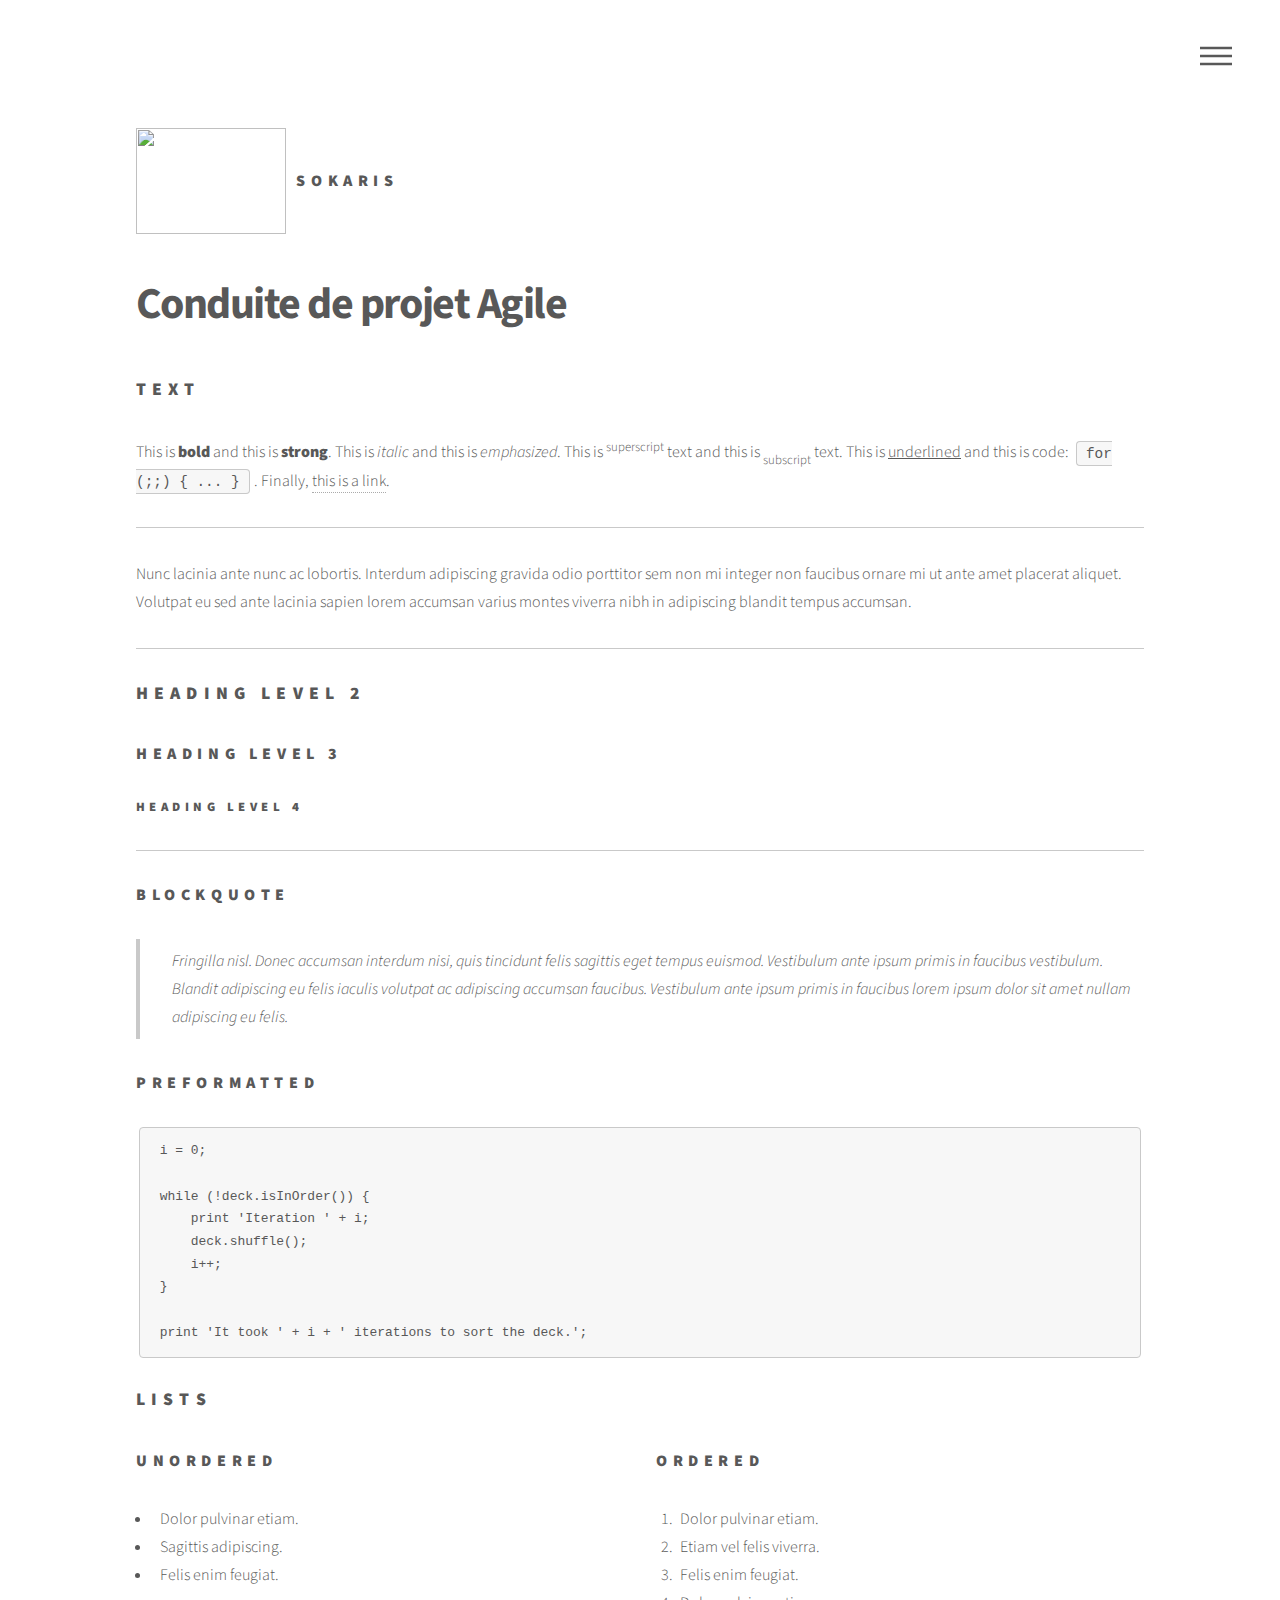
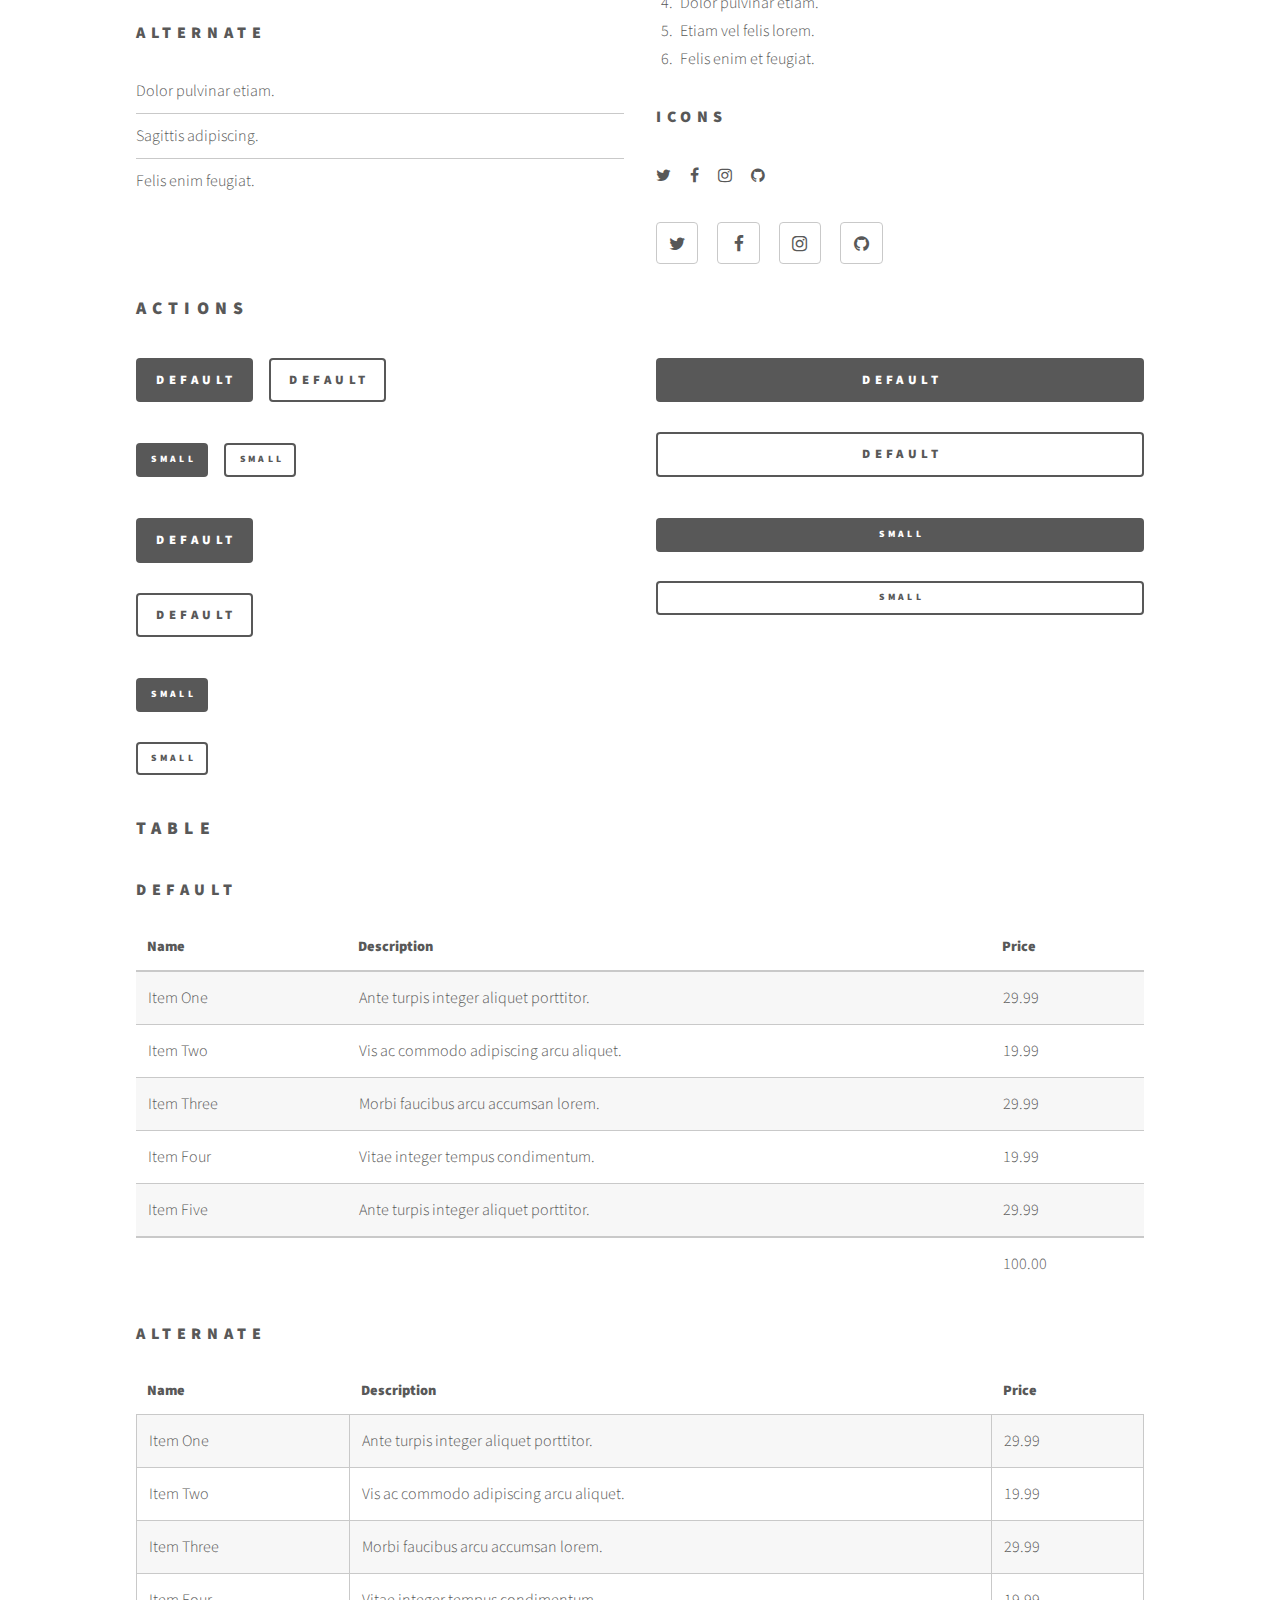
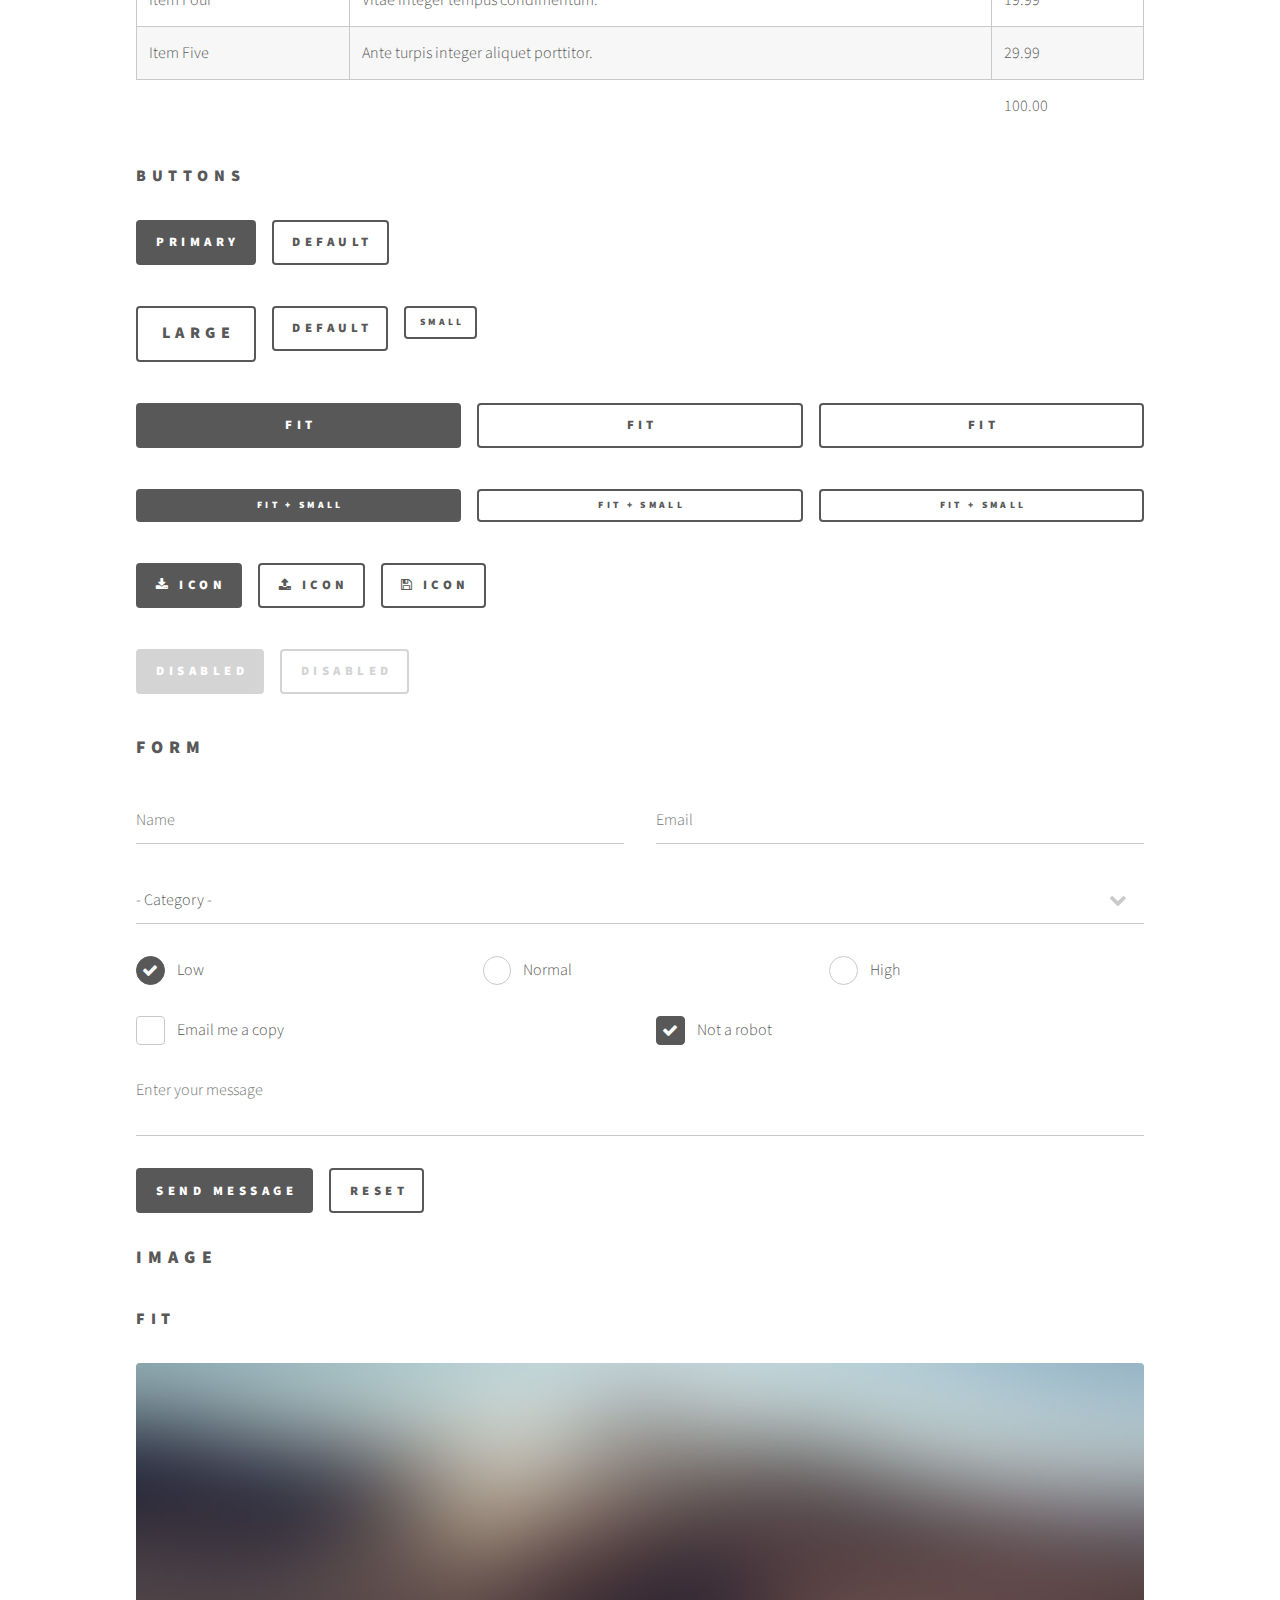
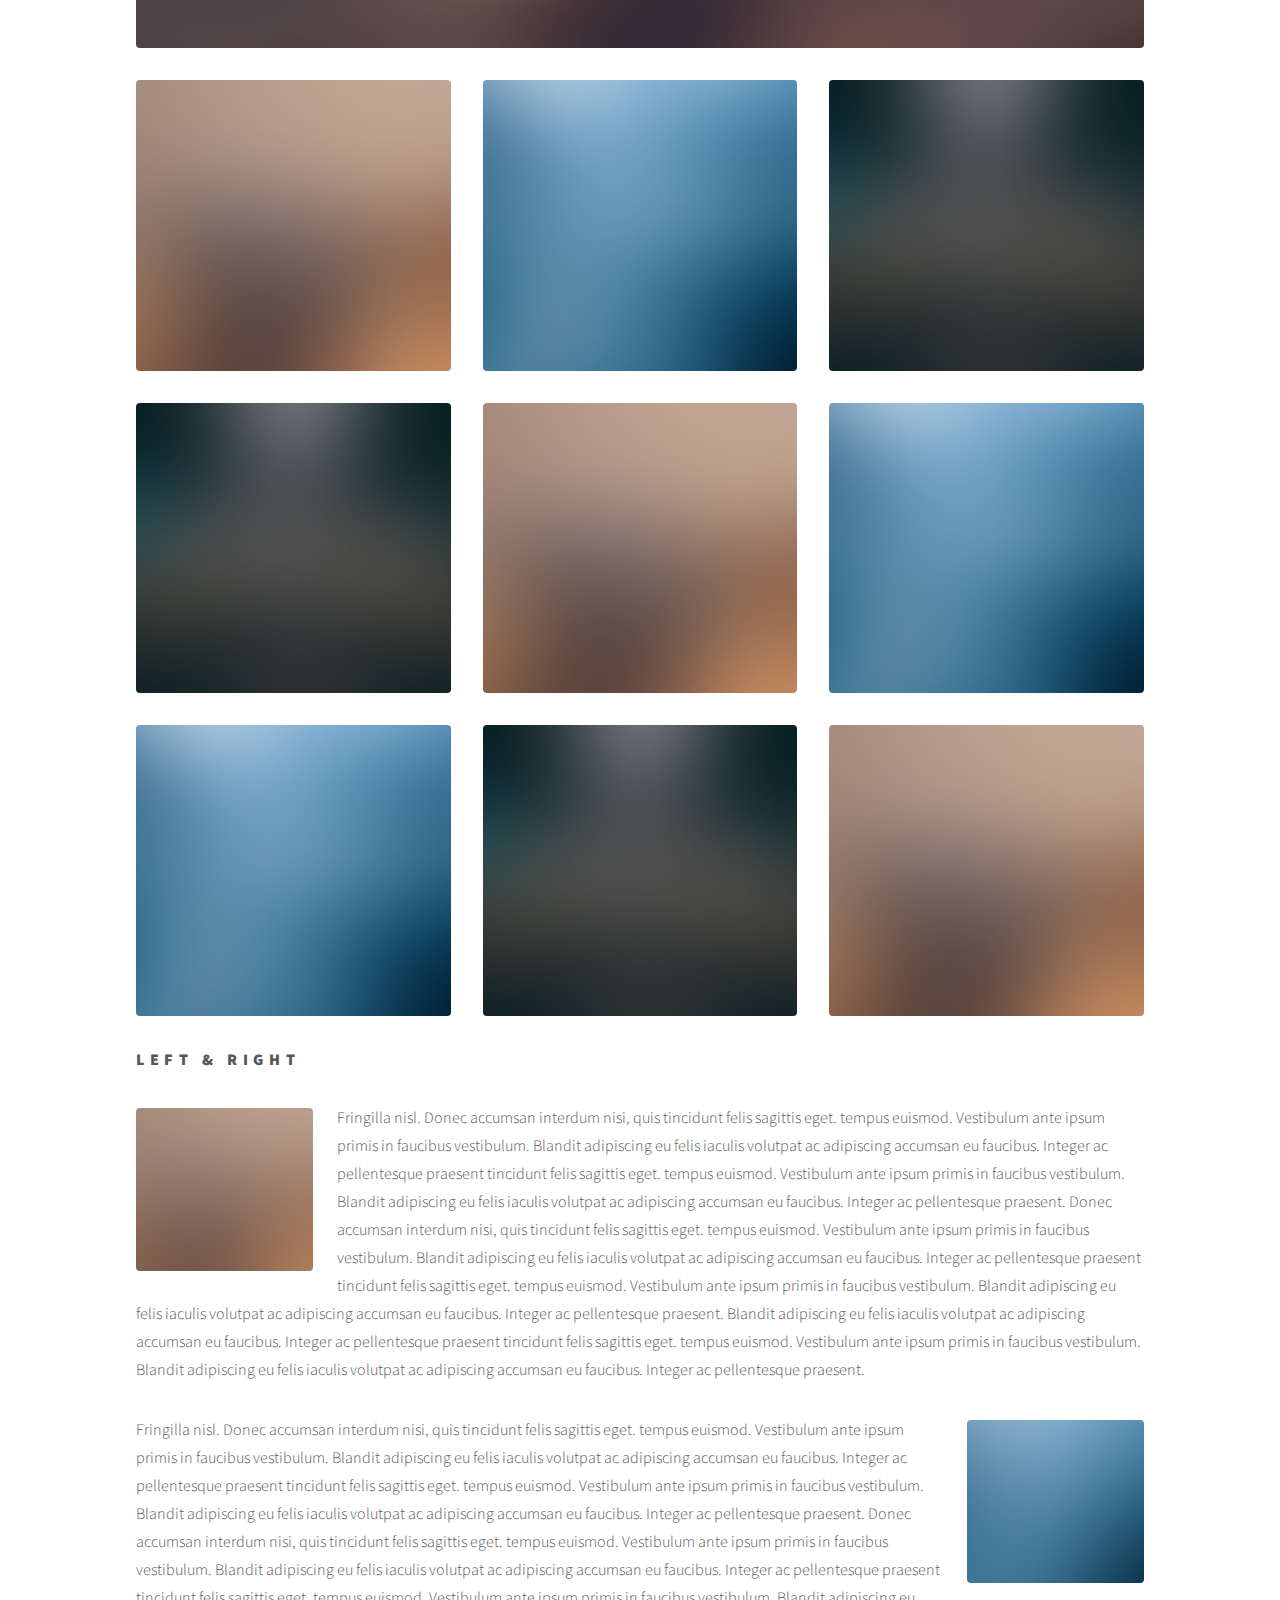
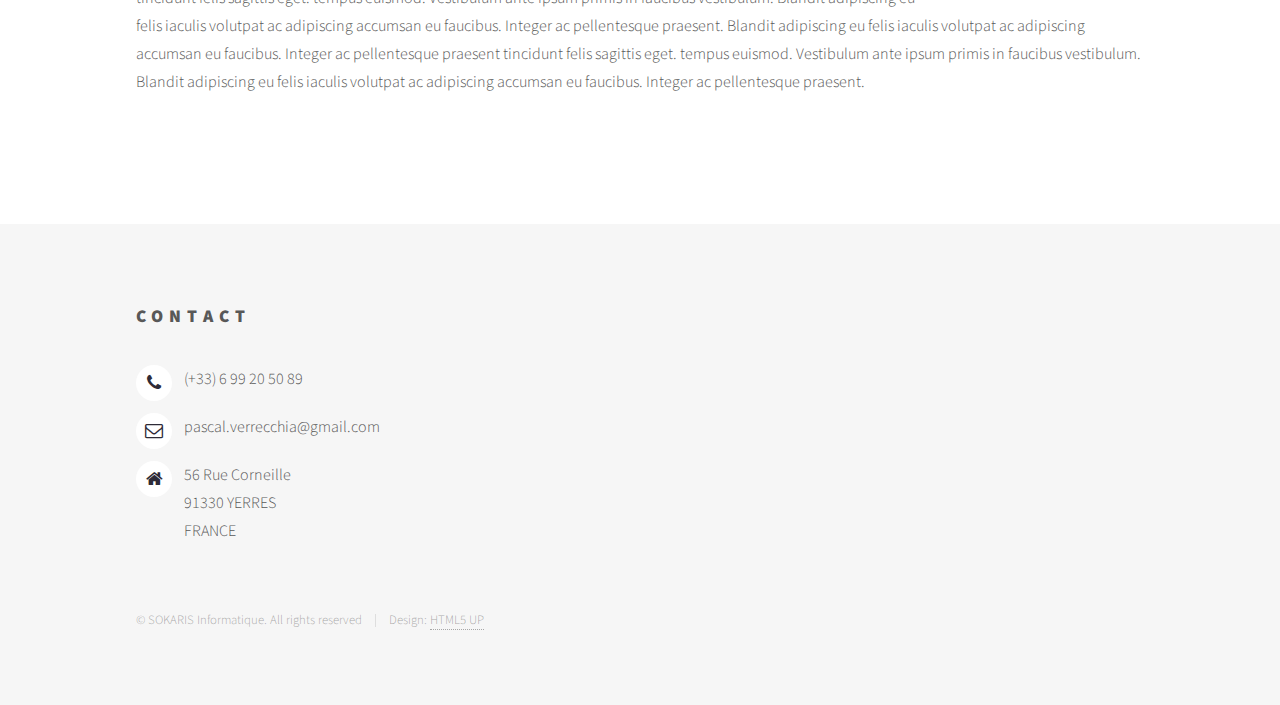
==== agile.html @ 3b0e9c21 "change contact" ====
<!DOCTYPE HTML>
<!--
	Phantom by HTML5 UP
	html5up.net | @ajlkn
	Free for personal and commercial use under the CCA 3.0 license (html5up.net/license)
-->
<html>
	<head>
		<title>SOKARIS</title>
		<meta charset="utf-8" />
		<meta name="viewport" content="width=device-width, initial-scale=1, user-scalable=no" />
		<link rel="stylesheet" href="assets/css/main.css" />
		<noscript><link rel="stylesheet" href="assets/css/noscript.css" /></noscript>
	</head>
	<body class="is-preload">
		<!-- Wrapper -->
			<div id="wrapper">

				<!-- Header -->
					<header id="header">
						<div class="inner">

							<!-- Logo -->
								<a href="index.html" class="logo">
									<span class="symbol"><img src="images/sokaris.png" alt="" /></span><span class="title">SOKARIS</span>
								</a>

							<!-- Nav -->
								<nav>
									<ul>
										<li><a href="#menu">Menu</a></li>
									</ul>
								</nav>

						</div>
					</header>

				<!-- Menu -->
					<nav id="menu">
						<h2>Menu</h2>
						<ul>
							<li><a href="index.html">SOKARIS</a></li>
							<li><a href="management.html">PROJECT MANAGER</a></li>
							<li><a href="agile.html">PROJET AGILE</a></li>
							<li><a href="analyse.html">BUSINESS ANALYST</a></li>
							<li><a href="developpement.html">DEVELOPPEMENT</a></li>
						</ul>
					</nav>

				<!-- Main -->
					<div id="main">
						<div class="inner">
							<h1>Conduite de projet Agile</h1>

							<!-- Text -->
								<section>
									<h2>Text</h2>
									<p>This is <b>bold</b> and this is <strong>strong</strong>. This is <i>italic</i> and this is <em>emphasized</em>.
									This is <sup>superscript</sup> text and this is <sub>subscript</sub> text.
									This is <u>underlined</u> and this is code: <code>for (;;) { ... }</code>. Finally, <a href="#">this is a link</a>.</p>
									<hr />
									<p>Nunc lacinia ante nunc ac lobortis. Interdum adipiscing gravida odio porttitor sem non mi integer non faucibus ornare mi ut ante amet placerat aliquet. Volutpat eu sed ante lacinia sapien lorem accumsan varius montes viverra nibh in adipiscing blandit tempus accumsan.</p>
									<hr />
									<h2>Heading Level 2</h2>
									<h3>Heading Level 3</h3>
									<h4>Heading Level 4</h4>
									<hr />
									<h3>Blockquote</h3>
									<blockquote>Fringilla nisl. Donec accumsan interdum nisi, quis tincidunt felis sagittis eget tempus euismod. Vestibulum ante ipsum primis in faucibus vestibulum. Blandit adipiscing eu felis iaculis volutpat ac adipiscing accumsan faucibus. Vestibulum ante ipsum primis in faucibus lorem ipsum dolor sit amet nullam adipiscing eu felis.</blockquote>
									<h3>Preformatted</h3>
									<pre><code>i = 0;

while (!deck.isInOrder()) {
    print 'Iteration ' + i;
    deck.shuffle();
    i++;
}

print 'It took ' + i + ' iterations to sort the deck.';</code></pre>
								</section>

							<!-- Lists -->
								<section>
									<h2>Lists</h2>
									<div class="row">
										<div class="col-6 col-12-medium">
											<h3>Unordered</h3>
											<ul>
												<li>Dolor pulvinar etiam.</li>
												<li>Sagittis adipiscing.</li>
												<li>Felis enim feugiat.</li>
											</ul>
											<h3>Alternate</h3>
											<ul class="alt">
												<li>Dolor pulvinar etiam.</li>
												<li>Sagittis adipiscing.</li>
												<li>Felis enim feugiat.</li>
											</ul>
										</div>
										<div class="col-6 col-12-medium">
											<h3>Ordered</h3>
											<ol>
												<li>Dolor pulvinar etiam.</li>
												<li>Etiam vel felis viverra.</li>
												<li>Felis enim feugiat.</li>
												<li>Dolor pulvinar etiam.</li>
												<li>Etiam vel felis lorem.</li>
												<li>Felis enim et feugiat.</li>
											</ol>
											<h3>Icons</h3>
											<ul class="icons">
												<li><a href="#" class="icon style1 fa-twitter"><span class="label">Twitter</span></a></li>
												<li><a href="#" class="icon style1 fa-facebook"><span class="label">Facebook</span></a></li>
												<li><a href="#" class="icon style1 fa-instagram"><span class="label">Instagram</span></a></li>
												<li><a href="#" class="icon style1 fa-github"><span class="label">Github</span></a></li>
											</ul>
											<ul class="icons">
												<li><a href="#" class="icon style2 fa-twitter"><span class="label">Twitter</span></a></li>
												<li><a href="#" class="icon style2 fa-facebook"><span class="label">Facebook</span></a></li>
												<li><a href="#" class="icon style2 fa-instagram"><span class="label">Instagram</span></a></li>
												<li><a href="#" class="icon style2 fa-github"><span class="label">Github</span></a></li>
											</ul>
										</div>
									</div>
									<h2>Actions</h2>
									<div class="row">
										<div class="col-6 col-12-medium">
											<ul class="actions">
												<li><a href="#" class="button primary">Default</a></li>
												<li><a href="#" class="button">Default</a></li>
											</ul>
											<ul class="actions small">
												<li><a href="#" class="button primary small">Small</a></li>
												<li><a href="#" class="button small">Small</a></li>
											</ul>
											<ul class="actions stacked">
												<li><a href="#" class="button primary">Default</a></li>
												<li><a href="#" class="button">Default</a></li>
											</ul>
											<ul class="actions stacked">
												<li><a href="#" class="button primary small">Small</a></li>
												<li><a href="#" class="button small">Small</a></li>
											</ul>
										</div>
										<div class="col-6 col-12-medium">
											<ul class="actions stacked">
												<li><a href="#" class="button primary fit">Default</a></li>
												<li><a href="#" class="button fit">Default</a></li>
											</ul>
											<ul class="actions stacked">
												<li><a href="#" class="button primary small fit">Small</a></li>
												<li><a href="#" class="button small fit">Small</a></li>
											</ul>
										</div>
									</div>
								</section>

							<!-- Table -->
								<section>
									<h2>Table</h2>
									<h3>Default</h3>
									<div class="table-wrapper">
										<table>
											<thead>
												<tr>
													<th>Name</th>
													<th>Description</th>
													<th>Price</th>
												</tr>
											</thead>
											<tbody>
												<tr>
													<td>Item One</td>
													<td>Ante turpis integer aliquet porttitor.</td>
													<td>29.99</td>
												</tr>
												<tr>
													<td>Item Two</td>
													<td>Vis ac commodo adipiscing arcu aliquet.</td>
													<td>19.99</td>
												</tr>
												<tr>
													<td>Item Three</td>
													<td> Morbi faucibus arcu accumsan lorem.</td>
													<td>29.99</td>
												</tr>
												<tr>
													<td>Item Four</td>
													<td>Vitae integer tempus condimentum.</td>
													<td>19.99</td>
												</tr>
												<tr>
													<td>Item Five</td>
													<td>Ante turpis integer aliquet porttitor.</td>
													<td>29.99</td>
												</tr>
											</tbody>
											<tfoot>
												<tr>
													<td colspan="2"></td>
													<td>100.00</td>
												</tr>
											</tfoot>
										</table>
									</div>

									<h3>Alternate</h3>
									<div class="table-wrapper">
										<table class="alt">
											<thead>
												<tr>
													<th>Name</th>
													<th>Description</th>
													<th>Price</th>
												</tr>
											</thead>
											<tbody>
												<tr>
													<td>Item One</td>
													<td>Ante turpis integer aliquet porttitor.</td>
													<td>29.99</td>
												</tr>
												<tr>
													<td>Item Two</td>
													<td>Vis ac commodo adipiscing arcu aliquet.</td>
													<td>19.99</td>
												</tr>
												<tr>
													<td>Item Three</td>
													<td> Morbi faucibus arcu accumsan lorem.</td>
													<td>29.99</td>
												</tr>
												<tr>
													<td>Item Four</td>
													<td>Vitae integer tempus condimentum.</td>
													<td>19.99</td>
												</tr>
												<tr>
													<td>Item Five</td>
													<td>Ante turpis integer aliquet porttitor.</td>
													<td>29.99</td>
												</tr>
											</tbody>
											<tfoot>
												<tr>
													<td colspan="2"></td>
													<td>100.00</td>
												</tr>
											</tfoot>
										</table>
									</div>
								</section>

							<!-- Buttons -->
								<section>
									<h3>Buttons</h3>
									<ul class="actions">
										<li><a href="#" class="button primary">Primary</a></li>
										<li><a href="#" class="button">Default</a></li>
									</ul>
									<ul class="actions">
										<li><a href="#" class="button large">Large</a></li>
										<li><a href="#" class="button">Default</a></li>
										<li><a href="#" class="button small">Small</a></li>
									</ul>
									<ul class="actions fit">
										<li><a href="#" class="button primary fit">Fit</a></li>
										<li><a href="#" class="button fit">Fit</a></li>
										<li><a href="#" class="button fit">Fit</a></li>
									</ul>
									<ul class="actions fit small">
										<li><a href="#" class="button primary fit small">Fit + Small</a></li>
										<li><a href="#" class="button fit small">Fit + Small</a></li>
										<li><a href="#" class="button fit small">Fit + Small</a></li>
									</ul>
									<ul class="actions">
										<li><a href="#" class="button primary icon fa-download">Icon</a></li>
										<li><a href="#" class="button icon fa-upload">Icon</a></li>
										<li><a href="#" class="button icon fa-save">Icon</a></li>
									</ul>
									<ul class="actions">
										<li><span class="button primary disabled">Disabled</span></li>
										<li><span class="button disabled">Disabled</span></li>
									</ul>
								</section>

							<!-- Form -->
								<section>
									<h2>Form</h2>
									<form method="post" action="#">
										<div class="row gtr-uniform">
											<div class="col-6 col-12-xsmall">
												<input type="text" name="demo-name" id="demo-name" value="" placeholder="Name" />
											</div>
											<div class="col-6 col-12-xsmall">
												<input type="email" name="demo-email" id="demo-email" value="" placeholder="Email" />
											</div>
											<div class="col-12">
												<select name="demo-category" id="demo-category">
													<option value="">- Category -</option>
													<option value="1">Manufacturing</option>
													<option value="1">Shipping</option>
													<option value="1">Administration</option>
													<option value="1">Human Resources</option>
												</select>
											</div>
											<div class="col-4 col-12-small">
												<input type="radio" id="demo-priority-low" name="demo-priority" checked>
												<label for="demo-priority-low">Low</label>
											</div>
											<div class="col-4 col-12-small">
												<input type="radio" id="demo-priority-normal" name="demo-priority">
												<label for="demo-priority-normal">Normal</label>
											</div>
											<div class="col-4 col-12-small">
												<input type="radio" id="demo-priority-high" name="demo-priority">
												<label for="demo-priority-high">High</label>
											</div>
											<div class="col-6 col-12-small">
												<input type="checkbox" id="demo-copy" name="demo-copy">
												<label for="demo-copy">Email me a copy</label>
											</div>
											<div class="col-6 col-12-small">
												<input type="checkbox" id="demo-human" name="demo-human" checked>
												<label for="demo-human">Not a robot</label>
											</div>
											<div class="col-12">
												<textarea name="demo-message" id="demo-message" placeholder="Enter your message" rows="6"></textarea>
											</div>
											<div class="col-12">
												<ul class="actions">
													<li><input type="submit" value="Send Message" class="primary" /></li>
													<li><input type="reset" value="Reset" /></li>
												</ul>
											</div>
										</div>
									</form>
								</section>

							<!-- Image -->
								<section>
									<h2>Image</h2>
									<h3>Fit</h3>
									<div class="box alt">
										<div class="row gtr-uniform">
											<div class="col-12"><span class="image fit"><img src="images/pic13.jpg" alt="" /></span></div>
											<div class="col-4"><span class="image fit"><img src="images/pic01.jpg" alt="" /></span></div>
											<div class="col-4"><span class="image fit"><img src="images/pic02.jpg" alt="" /></span></div>
											<div class="col-4"><span class="image fit"><img src="images/pic03.jpg" alt="" /></span></div>
											<div class="col-4"><span class="image fit"><img src="images/pic03.jpg" alt="" /></span></div>
											<div class="col-4"><span class="image fit"><img src="images/pic01.jpg" alt="" /></span></div>
											<div class="col-4"><span class="image fit"><img src="images/pic02.jpg" alt="" /></span></div>
											<div class="col-4"><span class="image fit"><img src="images/pic02.jpg" alt="" /></span></div>
											<div class="col-4"><span class="image fit"><img src="images/pic03.jpg" alt="" /></span></div>
											<div class="col-4"><span class="image fit"><img src="images/pic01.jpg" alt="" /></span></div>
										</div>
									</div>
									<h3>Left &amp; Right</h3>
									<p><span class="image left"><img src="images/pic14.jpg" alt="" /></span>Fringilla nisl. Donec accumsan interdum nisi, quis tincidunt felis sagittis eget. tempus euismod. Vestibulum ante ipsum primis in faucibus vestibulum. Blandit adipiscing eu felis iaculis volutpat ac adipiscing accumsan eu faucibus. Integer ac pellentesque praesent tincidunt felis sagittis eget. tempus euismod. Vestibulum ante ipsum primis in faucibus vestibulum. Blandit adipiscing eu felis iaculis volutpat ac adipiscing accumsan eu faucibus. Integer ac pellentesque praesent. Donec accumsan interdum nisi, quis tincidunt felis sagittis eget. tempus euismod. Vestibulum ante ipsum primis in faucibus vestibulum. Blandit adipiscing eu felis iaculis volutpat ac adipiscing accumsan eu faucibus. Integer ac pellentesque praesent tincidunt felis sagittis eget. tempus euismod. Vestibulum ante ipsum primis in faucibus vestibulum. Blandit adipiscing eu felis iaculis volutpat ac adipiscing accumsan eu faucibus. Integer ac pellentesque praesent. Blandit adipiscing eu felis iaculis volutpat ac adipiscing accumsan eu faucibus. Integer ac pellentesque praesent tincidunt felis sagittis eget. tempus euismod. Vestibulum ante ipsum primis in faucibus vestibulum. Blandit adipiscing eu felis iaculis volutpat ac adipiscing accumsan eu faucibus. Integer ac pellentesque praesent.</p>
									<p><span class="image right"><img src="images/pic15.jpg" alt="" /></span>Fringilla nisl. Donec accumsan interdum nisi, quis tincidunt felis sagittis eget. tempus euismod. Vestibulum ante ipsum primis in faucibus vestibulum. Blandit adipiscing eu felis iaculis volutpat ac adipiscing accumsan eu faucibus. Integer ac pellentesque praesent tincidunt felis sagittis eget. tempus euismod. Vestibulum ante ipsum primis in faucibus vestibulum. Blandit adipiscing eu felis iaculis volutpat ac adipiscing accumsan eu faucibus. Integer ac pellentesque praesent. Donec accumsan interdum nisi, quis tincidunt felis sagittis eget. tempus euismod. Vestibulum ante ipsum primis in faucibus vestibulum. Blandit adipiscing eu felis iaculis volutpat ac adipiscing accumsan eu faucibus. Integer ac pellentesque praesent tincidunt felis sagittis eget. tempus euismod. Vestibulum ante ipsum primis in faucibus vestibulum. Blandit adipiscing eu felis iaculis volutpat ac adipiscing accumsan eu faucibus. Integer ac pellentesque praesent. Blandit adipiscing eu felis iaculis volutpat ac adipiscing accumsan eu faucibus. Integer ac pellentesque praesent tincidunt felis sagittis eget. tempus euismod. Vestibulum ante ipsum primis in faucibus vestibulum. Blandit adipiscing eu felis iaculis volutpat ac adipiscing accumsan eu faucibus. Integer ac pellentesque praesent.</p>
								</section>

						</div>
					</div>

				<!-- Footer -->
					<footer id="footer">
						<div class="inner">
							<section>
								<h2>Contact</h2>
								<ul class="contact-icons color1">
									<li class="icon fa-phone">(+33) 6 99 20 50 89</li>
									<li class="icon fa-envelope-o">pascal.verrecchia@gmail.com</li>
									<li class="icon fa-home">56 Rue Corneille<br />
									91330 YERRES<br />
									FRANCE</li>
								</ul>
							</section>
							<ul class="copyright">
								<li>&copy; SOKARIS Informatique. All rights reserved</li><li>Design: <a href="http://html5up.net">HTML5 UP</a></li>
							</ul>
						</div>
					</footer>

			</div>

		<!-- Scripts -->
			<script src="assets/js/jquery.min.js"></script>
			<script src="assets/js/browser.min.js"></script>
			<script src="assets/js/breakpoints.min.js"></script>
			<script src="assets/js/util.js"></script>
			<script src="assets/js/main.js"></script>

	</body>
</html>
---- assets/css/main.css ----
@import url(font-awesome.min.css);
@import url("https://fonts.googleapis.com/css?family=Source+Sans+Pro:300,700,900");

/*
	Phantom by HTML5 UP
	html5up.net | @ajlkn
	Free for personal and commercial use under the CCA 3.0 license (html5up.net/license)
*/

html, body, div, span, applet, object,
iframe, h1, h2, h3, h4, h5, h6, p, blockquote,
pre, a, abbr, acronym, address, big, cite,
code, del, dfn, em, img, ins, kbd, q, s, samp,
small, strike, strong, sub, sup, tt, var, b,
u, i, center, dl, dt, dd, ol, ul, li, fieldset,
form, label, legend, table, caption, tbody,
tfoot, thead, tr, th, td, article, aside,
canvas, details, embed, figure, figcaption,
footer, header, hgroup, menu, nav, output, ruby,
section, summary, time, mark, audio, video {
	margin: 0;
	padding: 0;
	border: 0;
	font-size: 100%;
	font: inherit;
	vertical-align: baseline;}

article, aside, details, figcaption, figure,
footer, header, hgroup, menu, nav, section {
	display: block;}

body {
	line-height: 1;
}

ol, ul {
	list-style: none;
}

blockquote, q {
	quotes: none;
}

	blockquote:before, blockquote:after, q:before, q:after {
		content: '';
		content: none;
	}

table {
	border-collapse: collapse;
	border-spacing: 0;
}

body {
	-webkit-text-size-adjust: none;
}

mark {
	background-color: transparent;
	color: inherit;
}

input::-moz-focus-inner {
	border: 0;
	padding: 0;
}

input, select, textarea {
	-moz-appearance: none;
	-webkit-appearance: none;
	-ms-appearance: none;
	appearance: none;
}

/* Basic */

	@-ms-viewport {
		width: device-width;
	}

	body {
		-ms-overflow-style: scrollbar;
	}

	@media screen and (max-width: 480px) {

		html, body {
			min-width: 320px;
		}

	}

	html {
		box-sizing: border-box;
	}

	*, *:before, *:after {
		box-sizing: inherit;
	}

	body {
		background: #ffffff;
	}

		body.is-preload *, body.is-preload *:before, body.is-preload *:after {
			-moz-animation: none !important;
			-webkit-animation: none !important;
			-ms-animation: none !important;
			animation: none !important;
			-moz-transition: none !important;
			-webkit-transition: none !important;
			-ms-transition: none !important;
			transition: none !important;
		}

/* Type */

	body, input, select, textarea {
		color: #585858;
		font-family: "Source Sans Pro", Helvetica, sans-serif;
		font-size: 16pt;
		font-weight: 300;
		line-height: 1.75;
	}

		@media screen and (max-width: 1680px) {

			body, input, select, textarea {
				font-size: 14pt;
			}

		}

		@media screen and (max-width: 1280px) {

			body, input, select, textarea {
				font-size: 12pt;
			}

		}

	a {
		-moz-transition: border-bottom-color 0.2s ease, color 0.2s ease;
		-webkit-transition: border-bottom-color 0.2s ease, color 0.2s ease;
		-ms-transition: border-bottom-color 0.2s ease, color 0.2s ease;
		transition: border-bottom-color 0.2s ease, color 0.2s ease;
		text-decoration: none;
		color: #585858;
		border-bottom: dotted 1px rgba(88, 88, 88, 0.5);
	}

		a:hover {
			border-bottom-color: transparent;
			color: #f2849e !important;
		}

	strong, b {
		font-weight: 900;
	}

	em, i {
		font-style: italic;
	}

	p {
		margin: 0 0 2em 0;
	}

	h1 {
		font-size: 2.75em;
		font-weight: 700;
		line-height: 1.3;
		margin: 0 0 1em 0;
		letter-spacing: -0.035em;
	}

		h1 a {
			color: inherit;
		}

		@media screen and (max-width: 736px) {

			h1 {
				font-size: 2em;
				margin: 0 0 1em 0;
			}

		}

		@media screen and (max-width: 360px) {

			h1 {
				font-size: 1.75em;
			}

		}

	h2, h3, h4, h5, h6 {
		font-weight: 900;
		line-height: 1.5;
		margin: 0 0 2em 0;
		text-transform: uppercase;
		letter-spacing: 0.35em;
	}

		h2 a, h3 a, h4 a, h5 a, h6 a {
			color: inherit;
		}

	h2 {
		font-size: 1.1em;
	}

	h3 {
		font-size: 1em;
	}

	h4 {
		font-size: 0.8em;
	}

	h5 {
		font-size: 0.8em;
	}

	h6 {
		font-size: 0.8em;
	}

	@media screen and (max-width: 980px) {

		h1 br, h2 br, h3 br, h4 br, h5 br, h6 br {
			display: none;
		}

	}

	@media screen and (max-width: 736px) {

		h2 {
			font-size: 1em;
		}

		h3 {
			font-size: 0.8em;
		}

	}

	sub {
		font-size: 0.8em;
		position: relative;
		top: 0.5em;
	}

	sup {
		font-size: 0.8em;
		position: relative;
		top: -0.5em;
	}

	blockquote {
		border-left: solid 4px #c9c9c9;
		font-style: italic;
		margin: 0 0 2em 0;
		padding: 0.5em 0 0.5em 2em;
	}

	code {
		background: rgba(144, 144, 144, 0.075);
		border-radius: 4px;
		border: solid 1px #c9c9c9;
		font-family: "Courier New", monospace;
		font-size: 0.9em;
		margin: 0 0.25em;
		padding: 0.25em 0.65em;
	}

	pre {
		-webkit-overflow-scrolling: touch;
		font-family: "Courier New", monospace;
		font-size: 0.9em;
		margin: 0 0 2em 0;
	}

		pre code {
			display: block;
			line-height: 1.75;
			padding: 1em 1.5em;
			overflow-x: auto;
		}

	hr {
		border: 0;
		border-bottom: solid 1px #c9c9c9;
		margin: 2em 0;
	}

		hr.major {
			margin: 3em 0;
		}

	.align-left {
		text-align: left;
	}

	.align-center {
		text-align: center;
	}

	.align-right {
		text-align: right;
	}

/* Row */

	.row {
		display: flex;
		flex-wrap: wrap;
		box-sizing: border-box;
		align-items: stretch;
	}

		.row > * {
			box-sizing: border-box;
		}

		.row.gtr-uniform > * > :last-child {
			margin-bottom: 0;
		}

		.row.aln-left {
			justify-content: flex-start;
		}

		.row.aln-center {
			justify-content: center;
		}

		.row.aln-right {
			justify-content: flex-end;
		}

		.row.aln-top {
			align-items: flex-start;
		}

		.row.aln-middle {
			align-items: center;
		}

		.row.aln-bottom {
			align-items: flex-end;
		}

		.row > .imp {
			order: -1;
		}

		.row > .col-1 {
			width: 8.3333333333%;
		}

		.row > .off-1 {
			margin-left: 8.3333333333%;
		}

		.row > .col-2 {
			width: 16.6666666667%;
		}

		.row > .off-2 {
			margin-left: 16.6666666667%;
		}

		.row > .col-3 {
			width: 25%;
		}

		.row > .off-3 {
			margin-left: 25%;
		}

		.row > .col-4 {
			width: 33.3333333333%;
		}

		.row > .off-4 {
			margin-left: 33.3333333333%;
		}

		.row > .col-5 {
			width: 41.6666666667%;
		}

		.row > .off-5 {
			margin-left: 41.6666666667%;
		}

		.row > .col-6 {
			width: 50%;
		}

		.row > .off-6 {
			margin-left: 50%;
		}

		.row > .col-7 {
			width: 58.3333333333%;
		}

		.row > .off-7 {
			margin-left: 58.3333333333%;
		}

		.row > .col-8 {
			width: 66.6666666667%;
		}

		.row > .off-8 {
			margin-left: 66.6666666667%;
		}

		.row > .col-9 {
			width: 75%;
		}

		.row > .off-9 {
			margin-left: 75%;
		}

		.row > .col-10 {
			width: 83.3333333333%;
		}

		.row > .off-10 {
			margin-left: 83.3333333333%;
		}

		.row > .col-11 {
			width: 91.6666666667%;
		}

		.row > .off-11 {
			margin-left: 91.6666666667%;
		}

		.row > .col-12 {
			width: 100%;
		}

		.row > .off-12 {
			margin-left: 100%;
		}

		.row.gtr-0 {
			margin-top: 0;
			margin-left: 0em;
		}

			.row.gtr-0 > * {
				padding: 0 0 0 0em;
			}

			.row.gtr-0.gtr-uniform {
				margin-top: 0em;
			}

				.row.gtr-0.gtr-uniform > * {
					padding-top: 0em;
				}

		.row.gtr-25 {
			margin-top: 0;
			margin-left: -0.5em;
		}

			.row.gtr-25 > * {
				padding: 0 0 0 0.5em;
			}

			.row.gtr-25.gtr-uniform {
				margin-top: -0.5em;
			}

				.row.gtr-25.gtr-uniform > * {
					padding-top: 0.5em;
				}

		.row.gtr-50 {
			margin-top: 0;
			margin-left: -1em;
		}

			.row.gtr-50 > * {
				padding: 0 0 0 1em;
			}

			.row.gtr-50.gtr-uniform {
				margin-top: -1em;
			}

				.row.gtr-50.gtr-uniform > * {
					padding-top: 1em;
				}

		.row {
			margin-top: 0;
			margin-left: -2em;
		}

			.row > * {
				padding: 0 0 0 2em;
			}

			.row.gtr-uniform {
				margin-top: -2em;
			}

				.row.gtr-uniform > * {
					padding-top: 2em;
				}

		.row.gtr-150 {
			margin-top: 0;
			margin-left: -3em;
		}

			.row.gtr-150 > * {
				padding: 0 0 0 3em;
			}

			.row.gtr-150.gtr-uniform {
				margin-top: -3em;
			}

				.row.gtr-150.gtr-uniform > * {
					padding-top: 3em;
				}

		.row.gtr-200 {
			margin-top: 0;
			margin-left: -4em;
		}

			.row.gtr-200 > * {
				padding: 0 0 0 4em;
			}

			.row.gtr-200.gtr-uniform {
				margin-top: -4em;
			}

				.row.gtr-200.gtr-uniform > * {
					padding-top: 4em;
				}

		@media screen and (max-width: 1680px) {

			.row {
				display: flex;
				flex-wrap: wrap;
				box-sizing: border-box;
				align-items: stretch;
			}

				.row > * {
					box-sizing: border-box;
				}

				.row.gtr-uniform > * > :last-child {
					margin-bottom: 0;
				}

				.row.aln-left {
					justify-content: flex-start;
				}

				.row.aln-center {
					justify-content: center;
				}

				.row.aln-right {
					justify-content: flex-end;
				}

				.row.aln-top {
					align-items: flex-start;
				}

				.row.aln-middle {
					align-items: center;
				}

				.row.aln-bottom {
					align-items: flex-end;
				}

				.row > .imp-xlarge {
					order: -1;
				}

				.row > .col-1-xlarge {
					width: 8.3333333333%;
				}

				.row > .off-1-xlarge {
					margin-left: 8.3333333333%;
				}

				.row > .col-2-xlarge {
					width: 16.6666666667%;
				}

				.row > .off-2-xlarge {
					margin-left: 16.6666666667%;
				}

				.row > .col-3-xlarge {
					width: 25%;
				}

				.row > .off-3-xlarge {
					margin-left: 25%;
				}

				.row > .col-4-xlarge {
					width: 33.3333333333%;
				}

				.row > .off-4-xlarge {
					margin-left: 33.3333333333%;
				}

				.row > .col-5-xlarge {
					width: 41.6666666667%;
				}

				.row > .off-5-xlarge {
					margin-left: 41.6666666667%;
				}

				.row > .col-6-xlarge {
					width: 50%;
				}

				.row > .off-6-xlarge {
					margin-left: 50%;
				}

				.row > .col-7-xlarge {
					width: 58.3333333333%;
				}

				.row > .off-7-xlarge {
					margin-left: 58.3333333333%;
				}

				.row > .col-8-xlarge {
					width: 66.6666666667%;
				}

				.row > .off-8-xlarge {
					margin-left: 66.6666666667%;
				}

				.row > .col-9-xlarge {
					width: 75%;
				}

				.row > .off-9-xlarge {
					margin-left: 75%;
				}

				.row > .col-10-xlarge {
					width: 83.3333333333%;
				}

				.row > .off-10-xlarge {
					margin-left: 83.3333333333%;
				}

				.row > .col-11-xlarge {
					width: 91.6666666667%;
				}

				.row > .off-11-xlarge {
					margin-left: 91.6666666667%;
				}

				.row > .col-12-xlarge {
					width: 100%;
				}

				.row > .off-12-xlarge {
					margin-left: 100%;
				}

				.row.gtr-0 {
					margin-top: 0;
					margin-left: 0em;
				}

					.row.gtr-0 > * {
						padding: 0 0 0 0em;
					}

					.row.gtr-0.gtr-uniform {
						margin-top: 0em;
					}

						.row.gtr-0.gtr-uniform > * {
							padding-top: 0em;
						}

				.row.gtr-25 {
					margin-top: 0;
					margin-left: -0.5em;
				}

					.row.gtr-25 > * {
						padding: 0 0 0 0.5em;
					}

					.row.gtr-25.gtr-uniform {
						margin-top: -0.5em;
					}

						.row.gtr-25.gtr-uniform > * {
							padding-top: 0.5em;
						}

				.row.gtr-50 {
					margin-top: 0;
					margin-left: -1em;
				}

					.row.gtr-50 > * {
						padding: 0 0 0 1em;
					}

					.row.gtr-50.gtr-uniform {
						margin-top: -1em;
					}

						.row.gtr-50.gtr-uniform > * {
							padding-top: 1em;
						}

				.row {
					margin-top: 0;
					margin-left: -2em;
				}

					.row > * {
						padding: 0 0 0 2em;
					}

					.row.gtr-uniform {
						margin-top: -2em;
					}

						.row.gtr-uniform > * {
							padding-top: 2em;
						}

				.row.gtr-150 {
					margin-top: 0;
					margin-left: -3em;
				}

					.row.gtr-150 > * {
						padding: 0 0 0 3em;
					}

					.row.gtr-150.gtr-uniform {
						margin-top: -3em;
					}

						.row.gtr-150.gtr-uniform > * {
							padding-top: 3em;
						}

				.row.gtr-200 {
					margin-top: 0;
					margin-left: -4em;
				}

					.row.gtr-200 > * {
						padding: 0 0 0 4em;
					}

					.row.gtr-200.gtr-uniform {
						margin-top: -4em;
					}

						.row.gtr-200.gtr-uniform > * {
							padding-top: 4em;
						}

		}

		@media screen and (max-width: 1280px) {

			.row {
				display: flex;
				flex-wrap: wrap;
				box-sizing: border-box;
				align-items: stretch;
			}

				.row > * {
					box-sizing: border-box;
				}

				.row.gtr-uniform > * > :last-child {
					margin-bottom: 0;
				}

				.row.aln-left {
					justify-content: flex-start;
				}

				.row.aln-center {
					justify-content: center;
				}

				.row.aln-right {
					justify-content: flex-end;
				}

				.row.aln-top {
					align-items: flex-start;
				}

				.row.aln-middle {
					align-items: center;
				}

				.row.aln-bottom {
					align-items: flex-end;
				}

				.row > .imp-large {
					order: -1;
				}

				.row > .col-1-large {
					width: 8.3333333333%;
				}

				.row > .off-1-large {
					margin-left: 8.3333333333%;
				}

				.row > .col-2-large {
					width: 16.6666666667%;
				}

				.row > .off-2-large {
					margin-left: 16.6666666667%;
				}

				.row > .col-3-large {
					width: 25%;
				}

				.row > .off-3-large {
					margin-left: 25%;
				}

				.row > .col-4-large {
					width: 33.3333333333%;
				}

				.row > .off-4-large {
					margin-left: 33.3333333333%;
				}

				.row > .col-5-large {
					width: 41.6666666667%;
				}

				.row > .off-5-large {
					margin-left: 41.6666666667%;
				}

				.row > .col-6-large {
					width: 50%;
				}

				.row > .off-6-large {
					margin-left: 50%;
				}

				.row > .col-7-large {
					width: 58.3333333333%;
				}

				.row > .off-7-large {
					margin-left: 58.3333333333%;
				}

				.row > .col-8-large {
					width: 66.6666666667%;
				}

				.row > .off-8-large {
					margin-left: 66.6666666667%;
				}

				.row > .col-9-large {
					width: 75%;
				}

				.row > .off-9-large {
					margin-left: 75%;
				}

				.row > .col-10-large {
					width: 83.3333333333%;
				}

				.row > .off-10-large {
					margin-left: 83.3333333333%;
				}

				.row > .col-11-large {
					width: 91.6666666667%;
				}

				.row > .off-11-large {
					margin-left: 91.6666666667%;
				}

				.row > .col-12-large {
					width: 100%;
				}

				.row > .off-12-large {
					margin-left: 100%;
				}

				.row.gtr-0 {
					margin-top: 0;
					margin-left: 0em;
				}

					.row.gtr-0 > * {
						padding: 0 0 0 0em;
					}

					.row.gtr-0.gtr-uniform {
						margin-top: 0em;
					}

						.row.gtr-0.gtr-uniform > * {
							padding-top: 0em;
						}

				.row.gtr-25 {
					margin-top: 0;
					margin-left: -0.5em;
				}

					.row.gtr-25 > * {
						padding: 0 0 0 0.5em;
					}

					.row.gtr-25.gtr-uniform {
						margin-top: -0.5em;
					}

						.row.gtr-25.gtr-uniform > * {
							padding-top: 0.5em;
						}

				.row.gtr-50 {
					margin-top: 0;
					margin-left: -1em;
				}

					.row.gtr-50 > * {
						padding: 0 0 0 1em;
					}

					.row.gtr-50.gtr-uniform {
						margin-top: -1em;
					}

						.row.gtr-50.gtr-uniform > * {
							padding-top: 1em;
						}

				.row {
					margin-top: 0;
					margin-left: -2em;
				}

					.row > * {
						padding: 0 0 0 2em;
					}

					.row.gtr-uniform {
						margin-top: -2em;
					}

						.row.gtr-uniform > * {
							padding-top: 2em;
						}

				.row.gtr-150 {
					margin-top: 0;
					margin-left: -3em;
				}

					.row.gtr-150 > * {
						padding: 0 0 0 3em;
					}

					.row.gtr-150.gtr-uniform {
						margin-top: -3em;
					}

						.row.gtr-150.gtr-uniform > * {
							padding-top: 3em;
						}

				.row.gtr-200 {
					margin-top: 0;
					margin-left: -4em;
				}

					.row.gtr-200 > * {
						padding: 0 0 0 4em;
					}

					.row.gtr-200.gtr-uniform {
						margin-top: -4em;
					}

						.row.gtr-200.gtr-uniform > * {
							padding-top: 4em;
						}

		}

		@media screen and (max-width: 980px) {

			.row {
				display: flex;
				flex-wrap: wrap;
				box-sizing: border-box;
				align-items: stretch;
			}

				.row > * {
					box-sizing: border-box;
				}

				.row.gtr-uniform > * > :last-child {
					margin-bottom: 0;
				}

				.row.aln-left {
					justify-content: flex-start;
				}

				.row.aln-center {
					justify-content: center;
				}

				.row.aln-right {
					justify-content: flex-end;
				}

				.row.aln-top {
					align-items: flex-start;
				}

				.row.aln-middle {
					align-items: center;
				}

				.row.aln-bottom {
					align-items: flex-end;
				}

				.row > .imp-medium {
					order: -1;
				}

				.row > .col-1-medium {
					width: 8.3333333333%;
				}

				.row > .off-1-medium {
					margin-left: 8.3333333333%;
				}

				.row > .col-2-medium {
					width: 16.6666666667%;
				}

				.row > .off-2-medium {
					margin-left: 16.6666666667%;
				}

				.row > .col-3-medium {
					width: 25%;
				}

				.row > .off-3-medium {
					margin-left: 25%;
				}

				.row > .col-4-medium {
					width: 33.3333333333%;
				}

				.row > .off-4-medium {
					margin-left: 33.3333333333%;
				}

				.row > .col-5-medium {
					width: 41.6666666667%;
				}

				.row > .off-5-medium {
					margin-left: 41.6666666667%;
				}

				.row > .col-6-medium {
					width: 50%;
				}

				.row > .off-6-medium {
					margin-left: 50%;
				}

				.row > .col-7-medium {
					width: 58.3333333333%;
				}

				.row > .off-7-medium {
					margin-left: 58.3333333333%;
				}

				.row > .col-8-medium {
					width: 66.6666666667%;
				}

				.row > .off-8-medium {
					margin-left: 66.6666666667%;
				}

				.row > .col-9-medium {
					width: 75%;
				}

				.row > .off-9-medium {
					margin-left: 75%;
				}

				.row > .col-10-medium {
					width: 83.3333333333%;
				}

				.row > .off-10-medium {
					margin-left: 83.3333333333%;
				}

				.row > .col-11-medium {
					width: 91.6666666667%;
				}

				.row > .off-11-medium {
					margin-left: 91.6666666667%;
				}

				.row > .col-12-medium {
					width: 100%;
				}

				.row > .off-12-medium {
					margin-left: 100%;
				}

				.row.gtr-0 {
					margin-top: 0;
					margin-left: 0em;
				}

					.row.gtr-0 > * {
						padding: 0 0 0 0em;
					}

					.row.gtr-0.gtr-uniform {
						margin-top: 0em;
					}

						.row.gtr-0.gtr-uniform > * {
							padding-top: 0em;
						}

				.row.gtr-25 {
					margin-top: 0;
					margin-left: -0.375em;
				}

					.row.gtr-25 > * {
						padding: 0 0 0 0.375em;
					}

					.row.gtr-25.gtr-uniform {
						margin-top: -0.375em;
					}

						.row.gtr-25.gtr-uniform > * {
							padding-top: 0.375em;
						}

				.row.gtr-50 {
					margin-top: 0;
					margin-left: -0.75em;
				}

					.row.gtr-50 > * {
						padding: 0 0 0 0.75em;
					}

					.row.gtr-50.gtr-uniform {
						margin-top: -0.75em;
					}

						.row.gtr-50.gtr-uniform > * {
							padding-top: 0.75em;
						}

				.row {
					margin-top: 0;
					margin-left: -1.5em;
				}

					.row > * {
						padding: 0 0 0 1.5em;
					}

					.row.gtr-uniform {
						margin-top: -1.5em;
					}

						.row.gtr-uniform > * {
							padding-top: 1.5em;
						}

				.row.gtr-150 {
					margin-top: 0;
					margin-left: -2.25em;
				}

					.row.gtr-150 > * {
						padding: 0 0 0 2.25em;
					}

					.row.gtr-150.gtr-uniform {
						margin-top: -2.25em;
					}

						.row.gtr-150.gtr-uniform > * {
							padding-top: 2.25em;
						}

				.row.gtr-200 {
					margin-top: 0;
					margin-left: -3em;
				}

					.row.gtr-200 > * {
						padding: 0 0 0 3em;
					}

					.row.gtr-200.gtr-uniform {
						margin-top: -3em;
					}

						.row.gtr-200.gtr-uniform > * {
							padding-top: 3em;
						}

		}

		@media screen and (max-width: 736px) {

			.row {
				display: flex;
				flex-wrap: wrap;
				box-sizing: border-box;
				align-items: stretch;
			}

				.row > * {
					box-sizing: border-box;
				}

				.row.gtr-uniform > * > :last-child {
					margin-bottom: 0;
				}

				.row.aln-left {
					justify-content: flex-start;
				}

				.row.aln-center {
					justify-content: center;
				}

				.row.aln-right {
					justify-content: flex-end;
				}

				.row.aln-top {
					align-items: flex-start;
				}

				.row.aln-middle {
					align-items: center;
				}

				.row.aln-bottom {
					align-items: flex-end;
				}

				.row > .imp-small {
					order: -1;
				}

				.row > .col-1-small {
					width: 8.3333333333%;
				}

				.row > .off-1-small {
					margin-left: 8.3333333333%;
				}

				.row > .col-2-small {
					width: 16.6666666667%;
				}

				.row > .off-2-small {
					margin-left: 16.6666666667%;
				}

				.row > .col-3-small {
					width: 25%;
				}

				.row > .off-3-small {
					margin-left: 25%;
				}

				.row > .col-4-small {
					width: 33.3333333333%;
				}

				.row > .off-4-small {
					margin-left: 33.3333333333%;
				}

				.row > .col-5-small {
					width: 41.6666666667%;
				}

				.row > .off-5-small {
					margin-left: 41.6666666667%;
				}

				.row > .col-6-small {
					width: 50%;
				}

				.row > .off-6-small {
					margin-left: 50%;
				}

				.row > .col-7-small {
					width: 58.3333333333%;
				}

				.row > .off-7-small {
					margin-left: 58.3333333333%;
				}

				.row > .col-8-small {
					width: 66.6666666667%;
				}

				.row > .off-8-small {
					margin-left: 66.6666666667%;
				}

				.row > .col-9-small {
					width: 75%;
				}

				.row > .off-9-small {
					margin-left: 75%;
				}

				.row > .col-10-small {
					width: 83.3333333333%;
				}

				.row > .off-10-small {
					margin-left: 83.3333333333%;
				}

				.row > .col-11-small {
					width: 91.6666666667%;
				}

				.row > .off-11-small {
					margin-left: 91.6666666667%;
				}

				.row > .col-12-small {
					width: 100%;
				}

				.row > .off-12-small {
					margin-left: 100%;
				}

				.row.gtr-0 {
					margin-top: 0;
					margin-left: 0em;
				}

					.row.gtr-0 > * {
						padding: 0 0 0 0em;
					}

					.row.gtr-0.gtr-uniform {
						margin-top: 0em;
					}

						.row.gtr-0.gtr-uniform > * {
							padding-top: 0em;
						}

				.row.gtr-25 {
					margin-top: 0;
					margin-left: -0.25em;
				}

					.row.gtr-25 > * {
						padding: 0 0 0 0.25em;
					}

					.row.gtr-25.gtr-uniform {
						margin-top: -0.25em;
					}

						.row.gtr-25.gtr-uniform > * {
							padding-top: 0.25em;
						}

				.row.gtr-50 {
					margin-top: 0;
					margin-left: -0.5em;
				}

					.row.gtr-50 > * {
						padding: 0 0 0 0.5em;
					}

					.row.gtr-50.gtr-uniform {
						margin-top: -0.5em;
					}

						.row.gtr-50.gtr-uniform > * {
							padding-top: 0.5em;
						}

				.row {
					margin-top: 0;
					margin-left: -1em;
				}

					.row > * {
						padding: 0 0 0 1em;
					}

					.row.gtr-uniform {
						margin-top: -1em;
					}

						.row.gtr-uniform > * {
							padding-top: 1em;
						}

				.row.gtr-150 {
					margin-top: 0;
					margin-left: -1.5em;
				}

					.row.gtr-150 > * {
						padding: 0 0 0 1.5em;
					}

					.row.gtr-150.gtr-uniform {
						margin-top: -1.5em;
					}

						.row.gtr-150.gtr-uniform > * {
							padding-top: 1.5em;
						}

				.row.gtr-200 {
					margin-top: 0;
					margin-left: -2em;
				}

					.row.gtr-200 > * {
						padding: 0 0 0 2em;
					}

					.row.gtr-200.gtr-uniform {
						margin-top: -2em;
					}

						.row.gtr-200.gtr-uniform > * {
							padding-top: 2em;
						}

		}

		@media screen and (max-width: 480px) {

			.row {
				display: flex;
				flex-wrap: wrap;
				box-sizing: border-box;
				align-items: stretch;
			}

				.row > * {
					box-sizing: border-box;
				}

				.row.gtr-uniform > * > :last-child {
					margin-bottom: 0;
				}

				.row.aln-left {
					justify-content: flex-start;
				}

				.row.aln-center {
					justify-content: center;
				}

				.row.aln-right {
					justify-content: flex-end;
				}

				.row.aln-top {
					align-items: flex-start;
				}

				.row.aln-middle {
					align-items: center;
				}

				.row.aln-bottom {
					align-items: flex-end;
				}

				.row > .imp-xsmall {
					order: -1;
				}

				.row > .col-1-xsmall {
					width: 8.3333333333%;
				}

				.row > .off-1-xsmall {
					margin-left: 8.3333333333%;
				}

				.row > .col-2-xsmall {
					width: 16.6666666667%;
				}

				.row > .off-2-xsmall {
					margin-left: 16.6666666667%;
				}

				.row > .col-3-xsmall {
					width: 25%;
				}

				.row > .off-3-xsmall {
					margin-left: 25%;
				}

				.row > .col-4-xsmall {
					width: 33.3333333333%;
				}

				.row > .off-4-xsmall {
					margin-left: 33.3333333333%;
				}

				.row > .col-5-xsmall {
					width: 41.6666666667%;
				}

				.row > .off-5-xsmall {
					margin-left: 41.6666666667%;
				}

				.row > .col-6-xsmall {
					width: 50%;
				}

				.row > .off-6-xsmall {
					margin-left: 50%;
				}

				.row > .col-7-xsmall {
					width: 58.3333333333%;
				}

				.row > .off-7-xsmall {
					margin-left: 58.3333333333%;
				}

				.row > .col-8-xsmall {
					width: 66.6666666667%;
				}

				.row > .off-8-xsmall {
					margin-left: 66.6666666667%;
				}

				.row > .col-9-xsmall {
					width: 75%;
				}

				.row > .off-9-xsmall {
					margin-left: 75%;
				}

				.row > .col-10-xsmall {
					width: 83.3333333333%;
				}

				.row > .off-10-xsmall {
					margin-left: 83.3333333333%;
				}

				.row > .col-11-xsmall {
					width: 91.6666666667%;
				}

				.row > .off-11-xsmall {
					margin-left: 91.6666666667%;
				}

				.row > .col-12-xsmall {
					width: 100%;
				}

				.row > .off-12-xsmall {
					margin-left: 100%;
				}

				.row.gtr-0 {
					margin-top: 0;
					margin-left: 0em;
				}

					.row.gtr-0 > * {
						padding: 0 0 0 0em;
					}

					.row.gtr-0.gtr-uniform {
						margin-top: 0em;
					}

						.row.gtr-0.gtr-uniform > * {
							padding-top: 0em;
						}

				.row.gtr-25 {
					margin-top: 0;
					margin-left: -0.25em;
				}

					.row.gtr-25 > * {
						padding: 0 0 0 0.25em;
					}

					.row.gtr-25.gtr-uniform {
						margin-top: -0.25em;
					}

						.row.gtr-25.gtr-uniform > * {
							padding-top: 0.25em;
						}

				.row.gtr-50 {
					margin-top: 0;
					margin-left: -0.5em;
				}

					.row.gtr-50 > * {
						padding: 0 0 0 0.5em;
					}

					.row.gtr-50.gtr-uniform {
						margin-top: -0.5em;
					}

						.row.gtr-50.gtr-uniform > * {
							padding-top: 0.5em;
						}

				.row {
					margin-top: 0;
					margin-left: -1em;
				}

					.row > * {
						padding: 0 0 0 1em;
					}

					.row.gtr-uniform {
						margin-top: -1em;
					}

						.row.gtr-uniform > * {
							padding-top: 1em;
						}

				.row.gtr-150 {
					margin-top: 0;
					margin-left: -1.5em;
				}

					.row.gtr-150 > * {
						padding: 0 0 0 1.5em;
					}

					.row.gtr-150.gtr-uniform {
						margin-top: -1.5em;
					}

						.row.gtr-150.gtr-uniform > * {
							padding-top: 1.5em;
						}

				.row.gtr-200 {
					margin-top: 0;
					margin-left: -2em;
				}

					.row.gtr-200 > * {
						padding: 0 0 0 2em;
					}

					.row.gtr-200.gtr-uniform {
						margin-top: -2em;
					}

						.row.gtr-200.gtr-uniform > * {
							padding-top: 2em;
						}

		}

/* Section/Article */

	section.special, article.special {
		text-align: center;
	}

	header p {
		margin-top: -1em;
	}

	@media screen and (max-width: 736px) {

		header p {
			margin-top: 0;
		}

	}

/* Icon */

	.icon {
		text-decoration: none;
		border-bottom: none;
		position: relative;
	}

		.icon:before {
			-moz-osx-font-smoothing: grayscale;
			-webkit-font-smoothing: antialiased;
			font-family: FontAwesome;
			font-style: normal;
			font-weight: normal;
			text-transform: none !important;
		}

		.icon > .label {
			display: none;
		}

		.icon.style2 {
			-moz-transition: background-color 0.2s ease-in-out, color 0.2s ease-in-out, border-color 0.2s ease-in-out;
			-webkit-transition: background-color 0.2s ease-in-out, color 0.2s ease-in-out, border-color 0.2s ease-in-out;
			-ms-transition: background-color 0.2s ease-in-out, color 0.2s ease-in-out, border-color 0.2s ease-in-out;
			transition: background-color 0.2s ease-in-out, color 0.2s ease-in-out, border-color 0.2s ease-in-out;
			background-color: transparent;
			border: solid 1px #c9c9c9;
			border-radius: 4px;
			width: 2.65em;
			height: 2.65em;
			display: inline-block;
			text-align: center;
			line-height: 2.65em;
			color: inherit;
		}

			.icon.style2:before {
				font-size: 1.1em;
			}

			.icon.style2:hover {
				color: #f2849e;
				border-color: #f2849e;
			}

			.icon.style2:active {
				background-color: rgba(242, 132, 158, 0.1);
			}

/* List */

	ol {
		list-style: decimal;
		margin: 0 0 2em 0;
		padding-left: 1.25em;
	}

		ol li {
			padding-left: 0.25em;
		}

	ul {
		list-style: disc;
		margin: 0 0 2em 0;
		padding-left: 1em;
	}

		ul li {
			padding-left: 0.5em;
		}

		ul.alt {
			list-style: none;
			padding-left: 0;
		}

			ul.alt li {
				border-top: solid 1px #c9c9c9;
				padding: 0.5em 0;
			}

				ul.alt li:first-child {
					border-top: 0;
					padding-top: 0;
				}

	dl {
		margin: 0 0 2em 0;
	}

		dl dt {
			display: block;
			font-weight: 900;
			margin: 0 0 1em 0;
		}

		dl dd {
			margin-left: 2em;
		}

/* Actions */

	ul.actions {
		display: -moz-flex;
		display: -webkit-flex;
		display: -ms-flex;
		display: flex;
		cursor: default;
		list-style: none;
		margin-left: -1em;
		padding-left: 0;
	}

		ul.actions li {
			padding: 0 0 0 1em;
			vertical-align: middle;
		}

		ul.actions.special {
			-moz-justify-content: center;
			-webkit-justify-content: center;
			-ms-justify-content: center;
			justify-content: center;
			width: 100%;
			margin-left: 0;
		}

			ul.actions.special li:first-child {
				padding-left: 0;
			}

		ul.actions.stacked {
			-moz-flex-direction: column;
			-webkit-flex-direction: column;
			-ms-flex-direction: column;
			flex-direction: column;
			margin-left: 0;
		}

			ul.actions.stacked li {
				padding: 1.3em 0 0 0;
			}

				ul.actions.stacked li:first-child {
					padding-top: 0;
				}

		ul.actions.fit {
			width: calc(100% + 1em);
		}

			ul.actions.fit li {
				-moz-flex-grow: 1;
				-webkit-flex-grow: 1;
				-ms-flex-grow: 1;
				flex-grow: 1;
				-moz-flex-shrink: 1;
				-webkit-flex-shrink: 1;
				-ms-flex-shrink: 1;
				flex-shrink: 1;
				width: 100%;
			}

				ul.actions.fit li > * {
					width: 100%;
				}

			ul.actions.fit.stacked {
				width: 100%;
			}

		@media screen and (max-width: 480px) {

			ul.actions:not(.fixed) {
				-moz-flex-direction: column;
				-webkit-flex-direction: column;
				-ms-flex-direction: column;
				flex-direction: column;
				margin-left: 0;
				width: 100% !important;
			}

				ul.actions:not(.fixed) li {
					-moz-flex-grow: 1;
					-webkit-flex-grow: 1;
					-ms-flex-grow: 1;
					flex-grow: 1;
					-moz-flex-shrink: 1;
					-webkit-flex-shrink: 1;
					-ms-flex-shrink: 1;
					flex-shrink: 1;
					padding: 1em 0 0 0;
					text-align: center;
					width: 100%;
				}

					ul.actions:not(.fixed) li > * {
						width: 100%;
					}

					ul.actions:not(.fixed) li:first-child {
						padding-top: 0;
					}

					ul.actions:not(.fixed) li input[type="submit"],
					ul.actions:not(.fixed) li input[type="reset"],
					ul.actions:not(.fixed) li input[type="button"],
					ul.actions:not(.fixed) li button,
					ul.actions:not(.fixed) li .button {
						width: 100%;
					}

						ul.actions:not(.fixed) li input[type="submit"].icon:before,
						ul.actions:not(.fixed) li input[type="reset"].icon:before,
						ul.actions:not(.fixed) li input[type="button"].icon:before,
						ul.actions:not(.fixed) li button.icon:before,
						ul.actions:not(.fixed) li .button.icon:before {
							margin-left: -0.5rem;
						}

		}

/* Icons */

	ul.icons {
		cursor: default;
		list-style: none;
		padding-left: 0;
		margin: -1em 0 2em -1em;
	}

		ul.icons li {
			display: inline-block;
			padding: 1em 0 0 1em;
		}

/* Form */

	form {
		margin: 0 0 2em 0;
		overflow-x: hidden;
	}

		form > :last-child {
			margin-bottom: 0;
		}

		form > .fields {
			display: -moz-flex;
			display: -webkit-flex;
			display: -ms-flex;
			display: flex;
			-moz-flex-wrap: wrap;
			-webkit-flex-wrap: wrap;
			-ms-flex-wrap: wrap;
			flex-wrap: wrap;
			width: calc(100% + 3em);
			margin: -1.5em 0 2em -1.5em;
		}

			form > .fields > .field {
				-moz-flex-grow: 0;
				-webkit-flex-grow: 0;
				-ms-flex-grow: 0;
				flex-grow: 0;
				-moz-flex-shrink: 0;
				-webkit-flex-shrink: 0;
				-ms-flex-shrink: 0;
				flex-shrink: 0;
				padding: 1.5em 0 0 1.5em;
				width: calc(100% - 1.5em);
			}

				form > .fields > .field.half {
					width: calc(50% - 0.75em);
				}

				form > .fields > .field.third {
					width: calc(100%/3 - 0.5em);
				}

				form > .fields > .field.quarter {
					width: calc(25% - 0.375em);
				}

		@media screen and (max-width: 480px) {

			form > .fields {
				width: calc(100% + 3em);
				margin: -1.5em 0 2em -1.5em;
			}

				form > .fields > .field {
					padding: 1.5em 0 0 1.5em;
					width: calc(100% - 1.5em);
				}

					form > .fields > .field.half {
						width: calc(100% - 1.5em);
					}

					form > .fields > .field.third {
						width: calc(100% - 1.5em);
					}

					form > .fields > .field.quarter {
						width: calc(100% - 1.5em);
					}

		}

	label {
		display: block;
		font-size: 0.9em;
		font-weight: 900;
		margin: 0 0 1em 0;
	}

	input[type="text"],
	input[type="password"],
	input[type="email"],
	input[type="tel"],
	select,
	textarea {
		-moz-appearance: none;
		-webkit-appearance: none;
		-ms-appearance: none;
		appearance: none;
		background-color: transparent;
		border: none;
		border-radius: 0;
		border-bottom: solid 1px #c9c9c9;
		color: inherit;
		display: block;
		outline: 0;
		padding: 0;
		text-decoration: none;
		width: 100%;
	}

		input[type="text"]:invalid,
		input[type="password"]:invalid,
		input[type="email"]:invalid,
		input[type="tel"]:invalid,
		select:invalid,
		textarea:invalid {
			box-shadow: none;
		}

		input[type="text"]:focus,
		input[type="password"]:focus,
		input[type="email"]:focus,
		input[type="tel"]:focus,
		select:focus,
		textarea:focus {
			border-bottom-color: #f2849e;
			box-shadow: inset 0 -1px 0 0 #f2849e;
		}

	select {
		background-image: url("data:image/svg+xml;charset=utf8,%3Csvg xmlns='http://www.w3.org/2000/svg' width='40' height='40' preserveAspectRatio='none' viewBox='0 0 40 40'%3E%3Cpath d='M9.4,12.3l10.4,10.4l10.4-10.4c0.2-0.2,0.5-0.4,0.9-0.4c0.3,0,0.6,0.1,0.9,0.4l3.3,3.3c0.2,0.2,0.4,0.5,0.4,0.9 c0,0.4-0.1,0.6-0.4,0.9L20.7,31.9c-0.2,0.2-0.5,0.4-0.9,0.4c-0.3,0-0.6-0.1-0.9-0.4L4.3,17.3c-0.2-0.2-0.4-0.5-0.4-0.9 c0-0.4,0.1-0.6,0.4-0.9l3.3-3.3c0.2-0.2,0.5-0.4,0.9-0.4S9.1,12.1,9.4,12.3z' fill='%23c9c9c9' /%3E%3C/svg%3E");
		background-size: 1.25rem;
		background-repeat: no-repeat;
		background-position: calc(100% - 1rem) center;
		height: 3em;
		padding-right: 3em;
		text-overflow: ellipsis;
	}

		select option {
			background: #ffffff;
		}

		select:focus::-ms-value {
			background-color: transparent;
		}

		select::-ms-expand {
			display: none;
		}

	input[type="text"],
	input[type="password"],
	input[type="email"],
	select {
		height: 3em;
	}

	textarea {
		padding: 0;
		min-height: 3.75em;
	}

	input[type="checkbox"],
	input[type="radio"] {
		-moz-appearance: none;
		-webkit-appearance: none;
		-ms-appearance: none;
		appearance: none;
		display: block;
		float: left;
		margin-right: -2em;
		opacity: 0;
		width: 1em;
		z-index: -1;
	}

		input[type="checkbox"] + label,
		input[type="radio"] + label {
			text-decoration: none;
			color: #585858;
			cursor: pointer;
			display: inline-block;
			font-size: 1em;
			font-weight: 300;
			padding-left: 2.55em;
			padding-right: 0.75em;
			position: relative;
		}

			input[type="checkbox"] + label:before,
			input[type="radio"] + label:before {
				-moz-osx-font-smoothing: grayscale;
				-webkit-font-smoothing: antialiased;
				font-family: FontAwesome;
				font-style: normal;
				font-weight: normal;
				text-transform: none !important;
			}

			input[type="checkbox"] + label:before,
			input[type="radio"] + label:before {
				border-radius: 4px;
				border: solid 1px #c9c9c9;
				content: '';
				display: inline-block;
				height: 1.8em;
				left: 0;
				line-height: 1.725em;
				position: absolute;
				text-align: center;
				top: 0;
				width: 1.8em;
			}

		input[type="checkbox"]:checked + label:before,
		input[type="radio"]:checked + label:before {
			background: #585858;
			border-color: #585858;
			color: #ffffff;
			content: '\f00c';
		}

		input[type="checkbox"]:focus + label:before,
		input[type="radio"]:focus + label:before {
			border-color: #f2849e;
			box-shadow: 0 0 0 1px #f2849e;
		}

	input[type="checkbox"] + label:before {
		border-radius: 4px;
	}

	input[type="radio"] + label:before {
		border-radius: 100%;
	}

/* Box */

	.box {
		border-radius: 4px;
		border: solid 1px #c9c9c9;
		margin-bottom: 2em;
		padding: 1.5em;
	}

		.box > :last-child,
		.box > :last-child > :last-child,
		.box > :last-child > :last-child > :last-child {
			margin-bottom: 0;
		}

		.box.alt {
			border: 0;
			border-radius: 0;
			padding: 0;
		}

/* Image */

	.image {
		border-radius: 4px;
		border: 0;
		display: inline-block;
		position: relative;
	}

		.image img {
			border-radius: 4px;
			display: block;
		}

		.image.left, .image.right {
			max-width: 40%;
		}

			.image.left img, .image.right img {
				width: 100%;
			}

		.image.left {
			float: left;
			padding: 0 1.5em 1em 0;
			top: 0.25em;
		}

		.image.right {
			float: right;
			padding: 0 0 1em 1.5em;
			top: 0.25em;
		}

		.image.fit {
			display: block;
			margin: 0 0 2em 0;
			width: 100%;
		}

			.image.fit img {
				width: 100%;
			}

		.image.main {
			display: block;
			margin: 0 0 3em 0;
			width: 100%;
		}

			.image.main img {
				width: 100%;
			}

			@media screen and (max-width: 736px) {

				.image.main {
					margin: 0 0 2em 0;
				}

			}

/* Table */

	.table-wrapper {
		-webkit-overflow-scrolling: touch;
		overflow-x: auto;
	}

	table {
		margin: 0 0 2em 0;
		width: 100%;
	}

		table tbody tr {
			border: solid 1px #c9c9c9;
			border-left: 0;
			border-right: 0;
		}

			table tbody tr:nth-child(2n + 1) {
				background-color: rgba(144, 144, 144, 0.075);
			}

		table td {
			padding: 0.75em 0.75em;
		}

		table th {
			font-size: 0.9em;
			font-weight: 900;
			padding: 0 0.75em 0.75em 0.75em;
			text-align: left;
		}

		table thead {
			border-bottom: solid 2px #c9c9c9;
		}

		table tfoot {
			border-top: solid 2px #c9c9c9;
		}

		table.alt {
			border-collapse: separate;
		}

			table.alt tbody tr td {
				border: solid 1px #c9c9c9;
				border-left-width: 0;
				border-top-width: 0;
			}

				table.alt tbody tr td:first-child {
					border-left-width: 1px;
				}

			table.alt tbody tr:first-child td {
				border-top-width: 1px;
			}

			table.alt thead {
				border-bottom: 0;
			}

			table.alt tfoot {
				border-top: 0;
			}

/* Button */

	input[type="submit"],
	input[type="reset"],
	input[type="button"],
	button,
	.button {
		-moz-appearance: none;
		-webkit-appearance: none;
		-ms-appearance: none;
		appearance: none;
		-moz-transition: background-color 0.2s ease-in-out, color 0.2s ease-in-out, box-shadow 0.2s ease-in-out;
		-webkit-transition: background-color 0.2s ease-in-out, color 0.2s ease-in-out, box-shadow 0.2s ease-in-out;
		-ms-transition: background-color 0.2s ease-in-out, color 0.2s ease-in-out, box-shadow 0.2s ease-in-out;
		transition: background-color 0.2s ease-in-out, color 0.2s ease-in-out, box-shadow 0.2s ease-in-out;
		background-color: transparent;
		border-radius: 4px;
		border: 0;
		box-shadow: inset 0 0 0 2px #585858;
		color: #585858 !important;
		cursor: pointer;
		display: inline-block;
		font-size: 0.8em;
		font-weight: 900;
		height: 3.5em;
		letter-spacing: 0.35em;
		line-height: 3.45em;
		overflow: hidden;
		padding: 0 1.25em 0 1.6em;
		text-align: center;
		text-decoration: none;
		text-overflow: ellipsis;
		text-transform: uppercase;
		white-space: nowrap;
	}

		input[type="submit"].icon:before,
		input[type="reset"].icon:before,
		input[type="button"].icon:before,
		button.icon:before,
		.button.icon:before {
			margin-right: 0.5em;
		}

		input[type="submit"].fit,
		input[type="reset"].fit,
		input[type="button"].fit,
		button.fit,
		.button.fit {
			width: 100%;
		}

		input[type="submit"]:hover,
		input[type="reset"]:hover,
		input[type="button"]:hover,
		button:hover,
		.button:hover {
			color: #f2849e !important;
			box-shadow: inset 0 0 0 2px #f2849e;
		}

		input[type="submit"]:active,
		input[type="reset"]:active,
		input[type="button"]:active,
		button:active,
		.button:active {
			background-color: rgba(242, 132, 158, 0.1);
		}

		input[type="submit"].small,
		input[type="reset"].small,
		input[type="button"].small,
		button.small,
		.button.small {
			font-size: 0.6em;
		}

		input[type="submit"].large,
		input[type="reset"].large,
		input[type="button"].large,
		button.large,
		.button.large {
			font-size: 1em;
		}

		input[type="submit"].primary,
		input[type="reset"].primary,
		input[type="button"].primary,
		button.primary,
		.button.primary {
			box-shadow: none;
			background-color: #585858;
			color: #ffffff !important;
		}

			input[type="submit"].primary:hover,
			input[type="reset"].primary:hover,
			input[type="button"].primary:hover,
			button.primary:hover,
			.button.primary:hover {
				background-color: #f2849e;
			}

			input[type="submit"].primary:active,
			input[type="reset"].primary:active,
			input[type="button"].primary:active,
			button.primary:active,
			.button.primary:active {
				background-color: #ee5f81;
			}

		input[type="submit"].disabled, input[type="submit"]:disabled,
		input[type="reset"].disabled,
		input[type="reset"]:disabled,
		input[type="button"].disabled,
		input[type="button"]:disabled,
		button.disabled,
		button:disabled,
		.button.disabled,
		.button:disabled {
			pointer-events: none;
			opacity: 0.25;
		}

/* Tiles */

	.tiles {
		display: -moz-flex;
		display: -webkit-flex;
		display: -ms-flex;
		display: flex;
		-moz-flex-wrap: wrap;
		-webkit-flex-wrap: wrap;
		-ms-flex-wrap: wrap;
		flex-wrap: wrap;
		postiion: relative;
		margin: -2.5em 0 0 -2.5em;
	}

		.tiles article {
			-moz-transition: -moz-transform 0.5s ease, opacity 0.5s ease;
			-webkit-transition: -webkit-transform 0.5s ease, opacity 0.5s ease;
			-ms-transition: -ms-transform 0.5s ease, opacity 0.5s ease;
			transition: transform 0.5s ease, opacity 0.5s ease;
			position: relative;
			width: calc(25% - 2.5em);
			margin: 2.5em 0 0 2.5em;
		}

			.tiles article > .image {
				-moz-transition: -moz-transform 0.5s ease;
				-webkit-transition: -webkit-transform 0.5s ease;
				-ms-transition: -ms-transform 0.5s ease;
				transition: transform 0.5s ease;
				position: relative;
				display: block;
				width: 100%;
				border-radius: 4px;
				overflow: hidden;
			}

				.tiles article > .image img {
					display: block;
					width: 100%;
				}

				.tiles article > .image:before {
					pointer-events: none;
					-moz-transition: background-color 0.5s ease, opacity 0.5s ease;
					-webkit-transition: background-color 0.5s ease, opacity 0.5s ease;
					-ms-transition: background-color 0.5s ease, opacity 0.5s ease;
					transition: background-color 0.5s ease, opacity 0.5s ease;
					content: '';
					display: block;
					position: absolute;
					top: 0;
					left: 0;
					width: 100%;
					height: 100%;
					opacity: 1.0;
					z-index: 1;
					opacity: 0.8;
				}

				.tiles article > .image:after {
					pointer-events: none;
					-moz-transition: opacity 0.5s ease;
					-webkit-transition: opacity 0.5s ease;
					-ms-transition: opacity 0.5s ease;
					transition: opacity 0.5s ease;
					content: '';
					display: block;
					position: absolute;
					top: 0;
					left: 0;
					width: 100%;
					height: 100%;
					background-image: url("data:image/svg+xml;charset=utf8,%3Csvg xmlns='http://www.w3.org/2000/svg' width='100' height='100' viewBox='0 0 100 100' preserveAspectRatio='none'%3E%3Cstyle%3Eline %7B stroke-width: 0.25px%3B stroke: %23ffffff%3B %7D%3C/style%3E%3Cline x1='0' y1='0' x2='100' y2='100' /%3E%3Cline x1='100' y1='0' x2='0' y2='100' /%3E%3C/svg%3E");
					background-position: center;
					background-repeat: no-repeat;
					background-size: 100% 100%;
					opacity: 0.25;
					z-index: 2;
				}

			.tiles article > a {
				display: -moz-flex;
				display: -webkit-flex;
				display: -ms-flex;
				display: flex;
				-moz-flex-direction: column;
				-webkit-flex-direction: column;
				-ms-flex-direction: column;
				flex-direction: column;
				-moz-align-items: center;
				-webkit-align-items: center;
				-ms-align-items: center;
				align-items: center;
				-moz-justify-content: center;
				-webkit-justify-content: center;
				-ms-justify-content: center;
				justify-content: center;
				-moz-transition: background-color 0.5s ease, -moz-transform 0.5s ease;
				-webkit-transition: background-color 0.5s ease, -webkit-transform 0.5s ease;
				-ms-transition: background-color 0.5s ease, -ms-transform 0.5s ease;
				transition: background-color 0.5s ease, transform 0.5s ease;
				position: absolute;
				top: 0;
				left: 0;
				width: 100%;
				height: 100%;
				padding: 1em;
				border-radius: 4px;
				border-bottom: 0;
				color: #ffffff;
				text-align: center;
				text-decoration: none;
				z-index: 3;
			}

				.tiles article > a > :last-child {
					margin: 0;
				}

				.tiles article > a:hover {
					color: #ffffff !important;
				}

				.tiles article > a h2 {
					margin: 0;
				}

				.tiles article > a .content {
					-moz-transition: max-height 0.5s ease, opacity 0.5s ease;
					-webkit-transition: max-height 0.5s ease, opacity 0.5s ease;
					-ms-transition: max-height 0.5s ease, opacity 0.5s ease;
					transition: max-height 0.5s ease, opacity 0.5s ease;
					width: 100%;
					max-height: 0;
					line-height: 1.5;
					margin-top: 0.35em;
					opacity: 0;
				}

					.tiles article > a .content > :last-child {
						margin-bottom: 0;
					}

			.tiles article.style1 > .image:before {
				background-color: #f2849e;
			}

			.tiles article.style2 > .image:before {
				background-color: #7ecaf6;
			}

			.tiles article.style3 > .image:before {
				background-color: #7bd0c1;
			}

			.tiles article.style4 > .image:before {
				background-color: #c75b9b;
			}

			.tiles article.style5 > .image:before {
				background-color: #ae85ca;
			}

			.tiles article.style6 > .image:before {
				background-color: #8499e7;
			}

			body:not(.is-touch) .tiles article:hover > .image {
				-moz-transform: scale(1.1);
				-webkit-transform: scale(1.1);
				-ms-transform: scale(1.1);
				transform: scale(1.1);
			}

				body:not(.is-touch) .tiles article:hover > .image:before {
					background-color: #333333;
					opacity: 0.35;
				}

				body:not(.is-touch) .tiles article:hover > .image:after {
					opacity: 0;
				}

			body:not(.is-touch) .tiles article:hover .content {
				max-height: 15em;
				opacity: 1;
			}

		* + .tiles {
			margin-top: 2em;
		}

		body.is-preload .tiles article {
			-moz-transform: scale(0.9);
			-webkit-transform: scale(0.9);
			-ms-transform: scale(0.9);
			transform: scale(0.9);
			opacity: 0;
		}

		body.is-touch .tiles article .content {
			max-height: 15em;
			opacity: 1;
		}

		@media screen and (max-width: 1280px) {

			.tiles {
				margin: -1.25em 0 0 -1.25em;
			}

				.tiles article {
					width: calc(25% - 1.25em);
					margin: 1.25em 0 0 1.25em;
				}

		}

		@media screen and (max-width: 980px) {

			.tiles {
				margin: -2.5em 0 0 -2.5em;
			}

				.tiles article {
					width: calc(50% - 2.5em);
					margin: 2.5em 0 0 2.5em;
				}

		}

		@media screen and (max-width: 736px) {

			.tiles {
				margin: -1.25em 0 0 -1.25em;
			}

				.tiles article {
					width: calc(50% - 1.25em);
					margin: 1.25em 0 0 1.25em;
				}

					.tiles article:hover > .image {
						-moz-transform: scale(1.0);
						-webkit-transform: scale(1.0);
						-ms-transform: scale(1.0);
						transform: scale(1.0);
					}

		}

		@media screen and (max-width: 480px) {

			.tiles {
				margin: 0;
			}

				.tiles article {
					width: 100%;
					margin: 1.25em 0 0 0;
				}

		}

/* Header */

	#header {
		padding: 8em 0 0.1em 0 ;
	}

		#header .logo {
			display: block;
			border-bottom: 0;
			color: inherit;
			font-weight: 900;
			letter-spacing: 0.35em;
			margin: 0 0 2.5em 0;
			text-decoration: none;
			text-transform: uppercase;
			display: inline-block;
		}

			#header .logo > * {
				display: inline-block;
				vertical-align: middle;
			}

			#header .logo .symbol {
				margin-right: 0.65em;
			}

				#header .logo .symbol img {
					display: block;
					width: 150px;
					height: 106px;
				}

		#header nav {
			position: fixed;
			right: 2em;
			top: 2em;
			z-index: 10000;
		}

			#header nav ul {
				display: -moz-flex;
				display: -webkit-flex;
				display: -ms-flex;
				display: flex;
				-moz-align-items: center;
				-webkit-align-items: center;
				-ms-align-items: center;
				align-items: center;
				list-style: none;
				margin: 0;
				padding: 0;
			}

				#header nav ul li {
					display: block;
					padding: 0;
				}

					#header nav ul li a {
						display: block;
						position: relative;
						height: 3em;
						line-height: 3em;
						padding: 0 1.5em;
						background-color: rgba(255, 255, 255, 0.5);
						border-radius: 4px;
						border: 0;
						font-size: 0.8em;
						font-weight: 900;
						letter-spacing: 0.35em;
						text-transform: uppercase;
					}

					#header nav ul li a[href="#menu"] {
						-webkit-tap-highlight-color: transparent;
						width: 4em;
						text-indent: 4em;
						font-size: 1em;
						overflow: hidden;
						padding: 0;
						white-space: nowrap;
					}

						#header nav ul li a[href="#menu"]:before, #header nav ul li a[href="#menu"]:after {
							-moz-transition: opacity 0.2s ease;
							-webkit-transition: opacity 0.2s ease;
							-ms-transition: opacity 0.2s ease;
							transition: opacity 0.2s ease;
							content: '';
							display: block;
							position: absolute;
							top: 0;
							left: 0;
							width: 100%;
							height: 100%;
							background-position: center;
							background-repeat: no-repeat;
							background-size: 2em 2em;
						}

						#header nav ul li a[href="#menu"]:before {
							background-image: url("data:image/svg+xml;charset=utf8,%3Csvg xmlns='http://www.w3.org/2000/svg' width='100' height='100' viewBox='0 0 100 100' preserveAspectRatio='none'%3E%3Cstyle%3Eline %7B stroke-width: 8px%3B stroke: %23f2849e%3B %7D%3C/style%3E%3Cline x1='0' y1='25' x2='100' y2='25' /%3E%3Cline x1='0' y1='50' x2='100' y2='50' /%3E%3Cline x1='0' y1='75' x2='100' y2='75' /%3E%3C/svg%3E");
							opacity: 0;
						}

						#header nav ul li a[href="#menu"]:after {
							background-image: url("data:image/svg+xml;charset=utf8,%3Csvg xmlns='http://www.w3.org/2000/svg' width='100' height='100' viewBox='0 0 100 100' preserveAspectRatio='none'%3E%3Cstyle%3Eline %7B stroke-width: 8px%3B stroke: %23585858%3B %7D%3C/style%3E%3Cline x1='0' y1='25' x2='100' y2='25' /%3E%3Cline x1='0' y1='50' x2='100' y2='50' /%3E%3Cline x1='0' y1='75' x2='100' y2='75' /%3E%3C/svg%3E");
							opacity: 1;
						}

						#header nav ul li a[href="#menu"]:hover:before {
							opacity: 1;
						}

						#header nav ul li a[href="#menu"]:hover:after {
							opacity: 0;
						}

		@media screen and (max-width: 736px) {

			#header {
				padding: 4em 0 0.1em 0 ;
			}

				#header nav {
					right: 0.5em;
					top: 0.5em;
				}

					#header nav ul li a[href="#menu"]:before, #header nav ul li a[href="#menu"]:after {
						background-size: 1.5em 1.5em;
					}

		}

/* Menu */

	#wrapper {
		-moz-transition: opacity 0.45s ease;
		-webkit-transition: opacity 0.45s ease;
		-ms-transition: opacity 0.45s ease;
		transition: opacity 0.45s ease;
		opacity: 1;
	}

	#menu {
		-moz-transform: translateX(22em);
		-webkit-transform: translateX(22em);
		-ms-transform: translateX(22em);
		transform: translateX(22em);
		-moz-transition: -moz-transform 0.45s ease, visibility 0.45s;
		-webkit-transition: -webkit-transform 0.45s ease, visibility 0.45s;
		-ms-transition: -ms-transform 0.45s ease, visibility 0.45s;
		transition: transform 0.45s ease, visibility 0.45s;
		position: fixed;
		top: 0;
		right: 0;
		width: 22em;
		max-width: 80%;
		height: 100%;
		-webkit-overflow-scrolling: touch;
		background: #585858;
		color: #ffffff;
		cursor: default;
		visibility: hidden;
		z-index: 10002;
	}

		#menu > .inner {
			-moz-transition: opacity 0.45s ease;
			-webkit-transition: opacity 0.45s ease;
			-ms-transition: opacity 0.45s ease;
			transition: opacity 0.45s ease;
			-webkit-overflow-scrolling: touch;
			position: absolute;
			top: 0;
			left: 0;
			width: 100%;
			height: 100%;
			padding: 2.75em;
			opacity: 0;
			overflow-y: auto;
		}

			#menu > .inner > ul {
				list-style: none;
				margin: 0 0 1em 0;
				padding: 0;
			}

				#menu > .inner > ul > li {
					padding: 0;
					border-top: solid 1px rgba(255, 255, 255, 0.15);
				}

					#menu > .inner > ul > li a {
						display: block;
						padding: 1em 0;
						line-height: 1.5;
						border: 0;
						color: inherit;
					}

					#menu > .inner > ul > li:first-child {
						border-top: 0;
						margin-top: -1em;
					}

		#menu > .close {
			-moz-transition: opacity 0.45s ease, -moz-transform 0.45s ease;
			-webkit-transition: opacity 0.45s ease, -webkit-transform 0.45s ease;
			-ms-transition: opacity 0.45s ease, -ms-transform 0.45s ease;
			transition: opacity 0.45s ease, transform 0.45s ease;
			-moz-transform: scale(0.25) rotate(180deg);
			-webkit-transform: scale(0.25) rotate(180deg);
			-ms-transform: scale(0.25) rotate(180deg);
			transform: scale(0.25) rotate(180deg);
			-webkit-tap-highlight-color: transparent;
			display: block;
			position: absolute;
			top: 2em;
			left: -6em;
			width: 6em;
			text-indent: 6em;
			height: 3em;
			border: 0;
			font-size: 1em;
			opacity: 0;
			overflow: hidden;
			padding: 0;
			white-space: nowrap;
		}

			#menu > .close:before, #menu > .close:after {
				-moz-transition: opacity 0.2s ease;
				-webkit-transition: opacity 0.2s ease;
				-ms-transition: opacity 0.2s ease;
				transition: opacity 0.2s ease;
				content: '';
				display: block;
				position: absolute;
				top: 0;
				left: 0;
				width: 100%;
				height: 100%;
				background-position: center;
				background-repeat: no-repeat;
				background-size: 2em 2em;
			}

			#menu > .close:before {
				background-image: url("data:image/svg+xml;charset=utf8,%3Csvg xmlns='http://www.w3.org/2000/svg' width='100' height='100' viewBox='0 0 100 100' preserveAspectRatio='none'%3E%3Cstyle%3Eline %7B stroke-width: 8px%3B stroke: %23f2849e%3B %7D%3C/style%3E%3Cline x1='15' y1='15' x2='85' y2='85' /%3E%3Cline x1='85' y1='15' x2='15' y2='85' /%3E%3C/svg%3E");
				opacity: 0;
			}

			#menu > .close:after {
				background-image: url("data:image/svg+xml;charset=utf8,%3Csvg xmlns='http://www.w3.org/2000/svg' width='100' height='100' viewBox='0 0 100 100' preserveAspectRatio='none'%3E%3Cstyle%3Eline %7B stroke-width: 8px%3B stroke: %23585858%3B %7D%3C/style%3E%3Cline x1='15' y1='15' x2='85' y2='85' /%3E%3Cline x1='85' y1='15' x2='15' y2='85' /%3E%3C/svg%3E");
				opacity: 1;
			}

			#menu > .close:hover:before {
				opacity: 1;
			}

			#menu > .close:hover:after {
				opacity: 0;
			}

		@media screen and (max-width: 736px) {

			#menu {
				-moz-transform: translateX(16.5em);
				-webkit-transform: translateX(16.5em);
				-ms-transform: translateX(16.5em);
				transform: translateX(16.5em);
				width: 16.5em;
			}

				#menu > .inner {
					padding: 2.75em 1.5em;
				}

				#menu > .close {
					top: 0.5em;
					left: -4.25em;
					width: 4.25em;
					text-indent: 4.25em;
				}

					#menu > .close:before, #menu > .close:after {
						background-size: 1.5em 1.5em;
					}

		}

	body.is-menu-visible #wrapper {
		pointer-events: none;
		cursor: default;
		opacity: 0.25;
	}

	body.is-menu-visible #menu {
		-moz-transform: translateX(0);
		-webkit-transform: translateX(0);
		-ms-transform: translateX(0);
		transform: translateX(0);
		visibility: visible;
	}

		body.is-menu-visible #menu > * {
			opacity: 1;
		}

		body.is-menu-visible #menu .close {
			-moz-transform: scale(1.0) rotate(0deg);
			-webkit-transform: scale(1.0) rotate(0deg);
			-ms-transform: scale(1.0) rotate(0deg);
			transform: scale(1.0) rotate(0deg);
			opacity: 1;
		}

/* Main */

	#main {
		padding: 0em 0 6em 0 ;
	}

		@media screen and (max-width: 736px) {

			#main {
				padding: 0em 0 4em 0 ;
			}

		}

/* Footer */

	#footer {
		padding: 5em 0 6em 0 ;
		background-color: #f6f6f6;
	}

		#footer > .inner {
			display: -moz-flex;
			display: -webkit-flex;
			display: -ms-flex;
			display: flex;
			-moz-flex-wrap: wrap;
			-webkit-flex-wrap: wrap;
			-ms-flex-wrap: wrap;
			flex-wrap: wrap;
			-moz-flex-direction: row;
			-webkit-flex-direction: row;
			-ms-flex-direction: row;
			flex-direction: row;
		}

			#footer > .inner > * > :last-child {
				margin-bottom: 0;
			}

			#footer > .inner section:nth-child(1) {
				width: calc(66% - 2.5em);
				margin-right: 2.5em;
			}

			#footer > .inner section:nth-child(2) {
				width: calc(33% - 2.5em);
				margin-left: 2.5em;
			}

			#footer > .inner .copyright {
				width: 100%;
				padding: 0;
				margin-top: 5em;
				list-style: none;
				font-size: 0.8em;
				color: rgba(88, 88, 88, 0.5);
			}

				#footer > .inner .copyright a {
					color: inherit;
				}

				#footer > .inner .copyright li {
					display: inline-block;
					border-left: solid 1px rgba(88, 88, 88, 0.15);
					line-height: 1;
					padding: 0 0 0 1em;
					margin: 0 0 0 1em;
				}

					#footer > .inner .copyright li:first-child {
						border-left: 0;
						padding-left: 0;
						margin-left: 0;
					}

		@media screen and (max-width: 1280px) {

			#footer {
				padding: 5em 0 3em 0 ;
			}

				#footer > .inner section:nth-child(1) {
					width: calc(66% - 1.25em);
					margin-right: 1.25em;
				}

				#footer > .inner section:nth-child(2) {
					width: calc(33% - 1.25em);
					margin-left: 1.25em;
				}

		}

		@media screen and (max-width: 980px) {

			#footer > .inner section:nth-child(1) {
				width: 66%;
				margin-right: 0;
			}

			#footer > .inner section:nth-child(2) {
				width: calc(33% - 2.5em);
				margin-left: 2.5em;
			}

		}

		@media screen and (max-width: 736px) {

			#footer {
				padding: 3em 0 1em 0 ;
			}

				#footer > .inner {
					-moz-flex-direction: column;
					-webkit-flex-direction: column;
					-ms-flex-direction: column;
					flex-direction: column;
				}

					#footer > .inner section:nth-child(1) {
						width: 100%;
						margin-right: 0;
						margin: 3em 0 0 0;
					}

					#footer > .inner section:nth-child(2) {
						-moz-order: -1;
						-webkit-order: -1;
						-ms-order: -1;
						order: -1;
						width: 100%;
						margin-left: 0;
					}

					#footer > .inner .copyright {
						margin-top: 3em;
					}

		}

		@media screen and (max-width: 480px) {

			#footer > .inner .copyright {
				margin-top: 3em;
			}

				#footer > .inner .copyright li {
					border-left: 0;
					padding-left: 0;
					margin: 0.75em 0 0 0;
					display: block;
					line-height: inherit;
				}

					#footer > .inner .copyright li:first-child {
						margin-top: 0;
					}

		}

/* Wrapper */

	#wrapper > * > .inner {
		width: 100%;
		max-width: 68em;
		margin: 0 auto;
		padding: 0 2.5em;
	}

		@media screen and (max-width: 736px) {

			#wrapper > * > .inner {
				padding: 0 1.25em;
			}

		}
		
	/* Contact Icons */

	ul.contact-icons {
		list-style: none;
		padding-left: 0;
	}

		ul.contact-icons > li {
			margin: 1.25rem 0 0 0;
			padding-left: 3em;
		}

			ul.contact-icons > li:before {
				display: inline-block;
				width: 2.25rem;
				height: 2.25rem;
				line-height: 2.25rem;
				border-radius: 2.25rem;
				background-color: white;
				left: 0;
				position: absolute;
				color: #2e2b37;
				cursor: default;
				font-size: 1.125rem;
				margin-right: 1rem;
				text-align: center;
				vertical-align: middle;
			}

				body.is-ie ul.contact-icons > li:before {
					line-height: 2.125;
				}

			ul.contact-icons > li a {
				border-bottom: 0;
			}
---- assets/css/noscript.css ----
/*
	Phantom by HTML5 UP
	html5up.net | @ajlkn
	Free for personal and commercial use under the CCA 3.0 license (html5up.net/license)
*/

/* Tiles */

	body.is-preload .tiles article {
		-moz-transform: none;
		-webkit-transform: none;
		-ms-transform: none;
		transform: none;
		opacity: 1;
	}
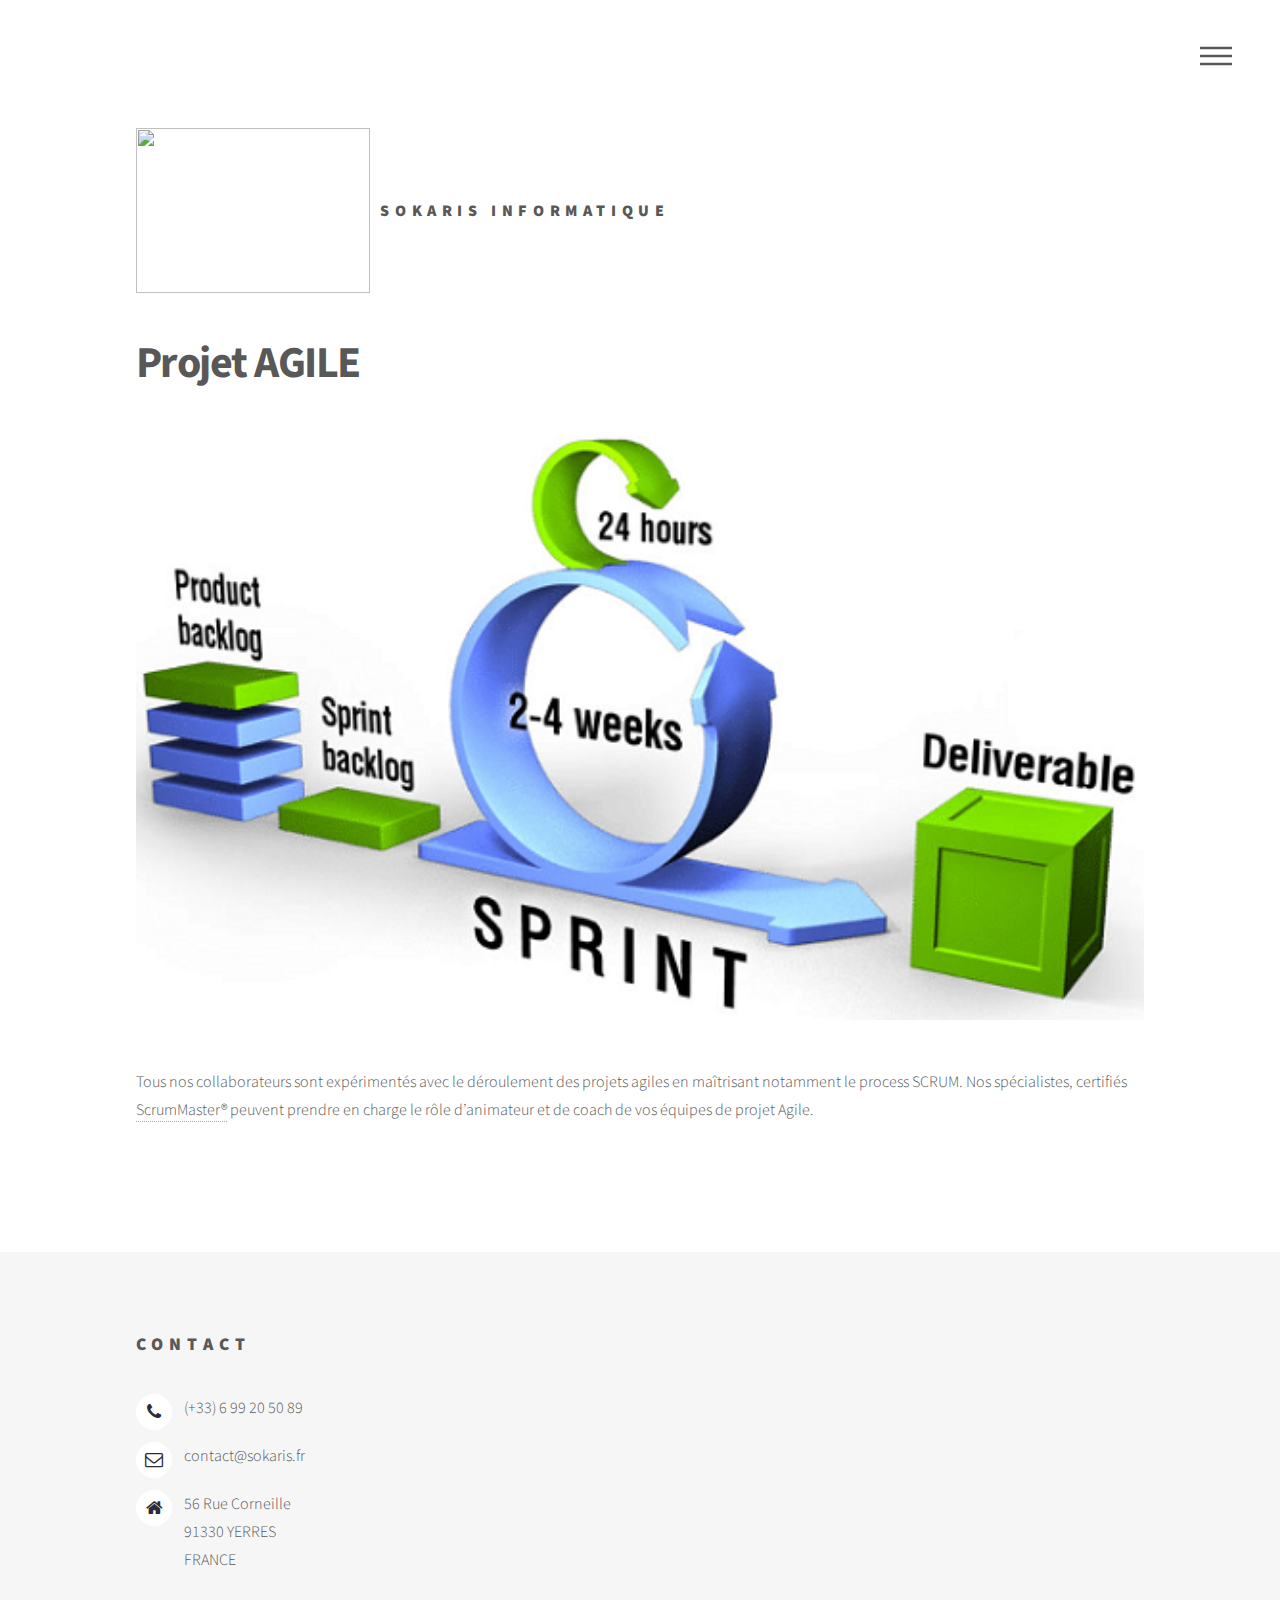
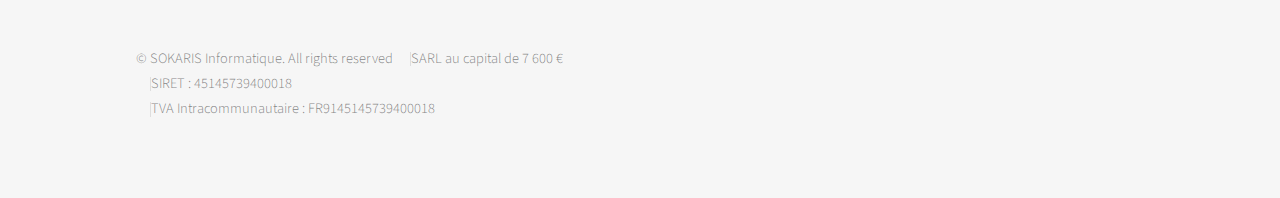
==== commit c75c17b4: "Change Version Pascal" ====
--- a/agile.html
+++ b/agile.html
@@ -6,7 +6,7 @@
 -->
 <html>
 	<head>
-		<title>SOKARIS</title>
+		<title>SOKARIS INFORMATIQUE</title>
 		<meta charset="utf-8" />
 		<meta name="viewport" content="width=device-width, initial-scale=1, user-scalable=no" />
 		<link rel="stylesheet" href="assets/css/main.css" />
@@ -22,7 +22,7 @@
 
 							<!-- Logo -->
 								<a href="index.html" class="logo">
-									<span class="symbol"><img src="images/sokaris.png" alt="" /></span><span class="title">SOKARIS</span>
+									<span class="symbol"><img src="images/sokaris.png" alt="" /></span><span class="title">SOKARIS INFORMATIQUE</span>
 								</a>
 
 							<!-- Nav -->
@@ -40,9 +40,9 @@
 						<h2>Menu</h2>
 						<ul>
 							<li><a href="index.html">SOKARIS</a></li>
-							<li><a href="management.html">PROJECT MANAGER</a></li>
+							<li><a href="management.html">GESTION DE PROJET</a></li>
 							<li><a href="agile.html">PROJET AGILE</a></li>
-							<li><a href="analyse.html">BUSINESS ANALYST</a></li>
+							<li><a href="analyse.html">BUSINESS ANALYSIS</a></li>
 							<li><a href="developpement.html">DEVELOPPEMENT</a></li>
 						</ul>
 					</nav>
@@ -50,316 +50,9 @@
 				<!-- Main -->
 					<div id="main">
 						<div class="inner">
-							<h1>Conduite de projet Agile</h1>
-
-							<!-- Text -->
-								<section>
-									<h2>Text</h2>
-									<p>This is <b>bold</b> and this is <strong>strong</strong>. This is <i>italic</i> and this is <em>emphasized</em>.
-									This is <sup>superscript</sup> text and this is <sub>subscript</sub> text.
-									This is <u>underlined</u> and this is code: <code>for (;;) { ... }</code>. Finally, <a href="#">this is a link</a>.</p>
-									<hr />
-									<p>Nunc lacinia ante nunc ac lobortis. Interdum adipiscing gravida odio porttitor sem non mi integer non faucibus ornare mi ut ante amet placerat aliquet. Volutpat eu sed ante lacinia sapien lorem accumsan varius montes viverra nibh in adipiscing blandit tempus accumsan.</p>
-									<hr />
-									<h2>Heading Level 2</h2>
-									<h3>Heading Level 3</h3>
-									<h4>Heading Level 4</h4>
-									<hr />
-									<h3>Blockquote</h3>
-									<blockquote>Fringilla nisl. Donec accumsan interdum nisi, quis tincidunt felis sagittis eget tempus euismod. Vestibulum ante ipsum primis in faucibus vestibulum. Blandit adipiscing eu felis iaculis volutpat ac adipiscing accumsan faucibus. Vestibulum ante ipsum primis in faucibus lorem ipsum dolor sit amet nullam adipiscing eu felis.</blockquote>
-									<h3>Preformatted</h3>
-									<pre><code>i = 0;
-
-while (!deck.isInOrder()) {
-    print 'Iteration ' + i;
-    deck.shuffle();
-    i++;
-}
-
-print 'It took ' + i + ' iterations to sort the deck.';</code></pre>
-								</section>
-
-							<!-- Lists -->
-								<section>
-									<h2>Lists</h2>
-									<div class="row">
-										<div class="col-6 col-12-medium">
-											<h3>Unordered</h3>
-											<ul>
-												<li>Dolor pulvinar etiam.</li>
-												<li>Sagittis adipiscing.</li>
-												<li>Felis enim feugiat.</li>
-											</ul>
-											<h3>Alternate</h3>
-											<ul class="alt">
-												<li>Dolor pulvinar etiam.</li>
-												<li>Sagittis adipiscing.</li>
-												<li>Felis enim feugiat.</li>
-											</ul>
-										</div>
-										<div class="col-6 col-12-medium">
-											<h3>Ordered</h3>
-											<ol>
-												<li>Dolor pulvinar etiam.</li>
-												<li>Etiam vel felis viverra.</li>
-												<li>Felis enim feugiat.</li>
-												<li>Dolor pulvinar etiam.</li>
-												<li>Etiam vel felis lorem.</li>
-												<li>Felis enim et feugiat.</li>
-											</ol>
-											<h3>Icons</h3>
-											<ul class="icons">
-												<li><a href="#" class="icon style1 fa-twitter"><span class="label">Twitter</span></a></li>
-												<li><a href="#" class="icon style1 fa-facebook"><span class="label">Facebook</span></a></li>
-												<li><a href="#" class="icon style1 fa-instagram"><span class="label">Instagram</span></a></li>
-												<li><a href="#" class="icon style1 fa-github"><span class="label">Github</span></a></li>
-											</ul>
-											<ul class="icons">
-												<li><a href="#" class="icon style2 fa-twitter"><span class="label">Twitter</span></a></li>
-												<li><a href="#" class="icon style2 fa-facebook"><span class="label">Facebook</span></a></li>
-												<li><a href="#" class="icon style2 fa-instagram"><span class="label">Instagram</span></a></li>
-												<li><a href="#" class="icon style2 fa-github"><span class="label">Github</span></a></li>
-											</ul>
-										</div>
-									</div>
-									<h2>Actions</h2>
-									<div class="row">
-										<div class="col-6 col-12-medium">
-											<ul class="actions">
-												<li><a href="#" class="button primary">Default</a></li>
-												<li><a href="#" class="button">Default</a></li>
-											</ul>
-											<ul class="actions small">
-												<li><a href="#" class="button primary small">Small</a></li>
-												<li><a href="#" class="button small">Small</a></li>
-											</ul>
-											<ul class="actions stacked">
-												<li><a href="#" class="button primary">Default</a></li>
-												<li><a href="#" class="button">Default</a></li>
-											</ul>
-											<ul class="actions stacked">
-												<li><a href="#" class="button primary small">Small</a></li>
-												<li><a href="#" class="button small">Small</a></li>
-											</ul>
-										</div>
-										<div class="col-6 col-12-medium">
-											<ul class="actions stacked">
-												<li><a href="#" class="button primary fit">Default</a></li>
-												<li><a href="#" class="button fit">Default</a></li>
-											</ul>
-											<ul class="actions stacked">
-												<li><a href="#" class="button primary small fit">Small</a></li>
-												<li><a href="#" class="button small fit">Small</a></li>
-											</ul>
-										</div>
-									</div>
-								</section>
-
-							<!-- Table -->
-								<section>
-									<h2>Table</h2>
-									<h3>Default</h3>
-									<div class="table-wrapper">
-										<table>
-											<thead>
-												<tr>
-													<th>Name</th>
-													<th>Description</th>
-													<th>Price</th>
-												</tr>
-											</thead>
-											<tbody>
-												<tr>
-													<td>Item One</td>
-													<td>Ante turpis integer aliquet porttitor.</td>
-													<td>29.99</td>
-												</tr>
-												<tr>
-													<td>Item Two</td>
-													<td>Vis ac commodo adipiscing arcu aliquet.</td>
-													<td>19.99</td>
-												</tr>
-												<tr>
-													<td>Item Three</td>
-													<td> Morbi faucibus arcu accumsan lorem.</td>
-													<td>29.99</td>
-												</tr>
-												<tr>
-													<td>Item Four</td>
-													<td>Vitae integer tempus condimentum.</td>
-													<td>19.99</td>
-												</tr>
-												<tr>
-													<td>Item Five</td>
-													<td>Ante turpis integer aliquet porttitor.</td>
-													<td>29.99</td>
-												</tr>
-											</tbody>
-											<tfoot>
-												<tr>
-													<td colspan="2"></td>
-													<td>100.00</td>
-												</tr>
-											</tfoot>
-										</table>
-									</div>
-
-									<h3>Alternate</h3>
-									<div class="table-wrapper">
-										<table class="alt">
-											<thead>
-												<tr>
-													<th>Name</th>
-													<th>Description</th>
-													<th>Price</th>
-												</tr>
-											</thead>
-											<tbody>
-												<tr>
-													<td>Item One</td>
-													<td>Ante turpis integer aliquet porttitor.</td>
-													<td>29.99</td>
-												</tr>
-												<tr>
-													<td>Item Two</td>
-													<td>Vis ac commodo adipiscing arcu aliquet.</td>
-													<td>19.99</td>
-												</tr>
-												<tr>
-													<td>Item Three</td>
-													<td> Morbi faucibus arcu accumsan lorem.</td>
-													<td>29.99</td>
-												</tr>
-												<tr>
-													<td>Item Four</td>
-													<td>Vitae integer tempus condimentum.</td>
-													<td>19.99</td>
-												</tr>
-												<tr>
-													<td>Item Five</td>
-													<td>Ante turpis integer aliquet porttitor.</td>
-													<td>29.99</td>
-												</tr>
-											</tbody>
-											<tfoot>
-												<tr>
-													<td colspan="2"></td>
-													<td>100.00</td>
-												</tr>
-											</tfoot>
-										</table>
-									</div>
-								</section>
-
-							<!-- Buttons -->
-								<section>
-									<h3>Buttons</h3>
-									<ul class="actions">
-										<li><a href="#" class="button primary">Primary</a></li>
-										<li><a href="#" class="button">Default</a></li>
-									</ul>
-									<ul class="actions">
-										<li><a href="#" class="button large">Large</a></li>
-										<li><a href="#" class="button">Default</a></li>
-										<li><a href="#" class="button small">Small</a></li>
-									</ul>
-									<ul class="actions fit">
-										<li><a href="#" class="button primary fit">Fit</a></li>
-										<li><a href="#" class="button fit">Fit</a></li>
-										<li><a href="#" class="button fit">Fit</a></li>
-									</ul>
-									<ul class="actions fit small">
-										<li><a href="#" class="button primary fit small">Fit + Small</a></li>
-										<li><a href="#" class="button fit small">Fit + Small</a></li>
-										<li><a href="#" class="button fit small">Fit + Small</a></li>
-									</ul>
-									<ul class="actions">
-										<li><a href="#" class="button primary icon fa-download">Icon</a></li>
-										<li><a href="#" class="button icon fa-upload">Icon</a></li>
-										<li><a href="#" class="button icon fa-save">Icon</a></li>
-									</ul>
-									<ul class="actions">
-										<li><span class="button primary disabled">Disabled</span></li>
-										<li><span class="button disabled">Disabled</span></li>
-									</ul>
-								</section>
-
-							<!-- Form -->
-								<section>
-									<h2>Form</h2>
-									<form method="post" action="#">
-										<div class="row gtr-uniform">
-											<div class="col-6 col-12-xsmall">
-												<input type="text" name="demo-name" id="demo-name" value="" placeholder="Name" />
-											</div>
-											<div class="col-6 col-12-xsmall">
-												<input type="email" name="demo-email" id="demo-email" value="" placeholder="Email" />
-											</div>
-											<div class="col-12">
-												<select name="demo-category" id="demo-category">
-													<option value="">- Category -</option>
-													<option value="1">Manufacturing</option>
-													<option value="1">Shipping</option>
-													<option value="1">Administration</option>
-													<option value="1">Human Resources</option>
-												</select>
-											</div>
-											<div class="col-4 col-12-small">
-												<input type="radio" id="demo-priority-low" name="demo-priority" checked>
-												<label for="demo-priority-low">Low</label>
-											</div>
-											<div class="col-4 col-12-small">
-												<input type="radio" id="demo-priority-normal" name="demo-priority">
-												<label for="demo-priority-normal">Normal</label>
-											</div>
-											<div class="col-4 col-12-small">
-												<input type="radio" id="demo-priority-high" name="demo-priority">
-												<label for="demo-priority-high">High</label>
-											</div>
-											<div class="col-6 col-12-small">
-												<input type="checkbox" id="demo-copy" name="demo-copy">
-												<label for="demo-copy">Email me a copy</label>
-											</div>
-											<div class="col-6 col-12-small">
-												<input type="checkbox" id="demo-human" name="demo-human" checked>
-												<label for="demo-human">Not a robot</label>
-											</div>
-											<div class="col-12">
-												<textarea name="demo-message" id="demo-message" placeholder="Enter your message" rows="6"></textarea>
-											</div>
-											<div class="col-12">
-												<ul class="actions">
-													<li><input type="submit" value="Send Message" class="primary" /></li>
-													<li><input type="reset" value="Reset" /></li>
-												</ul>
-											</div>
-										</div>
-									</form>
-								</section>
-
-							<!-- Image -->
-								<section>
-									<h2>Image</h2>
-									<h3>Fit</h3>
-									<div class="box alt">
-										<div class="row gtr-uniform">
-											<div class="col-12"><span class="image fit"><img src="images/pic13.jpg" alt="" /></span></div>
-											<div class="col-4"><span class="image fit"><img src="images/pic01.jpg" alt="" /></span></div>
-											<div class="col-4"><span class="image fit"><img src="images/pic02.jpg" alt="" /></span></div>
-											<div class="col-4"><span class="image fit"><img src="images/pic03.jpg" alt="" /></span></div>
-											<div class="col-4"><span class="image fit"><img src="images/pic03.jpg" alt="" /></span></div>
-											<div class="col-4"><span class="image fit"><img src="images/pic01.jpg" alt="" /></span></div>
-											<div class="col-4"><span class="image fit"><img src="images/pic02.jpg" alt="" /></span></div>
-											<div class="col-4"><span class="image fit"><img src="images/pic02.jpg" alt="" /></span></div>
-											<div class="col-4"><span class="image fit"><img src="images/pic03.jpg" alt="" /></span></div>
-											<div class="col-4"><span class="image fit"><img src="images/pic01.jpg" alt="" /></span></div>
-										</div>
-									</div>
-									<h3>Left &amp; Right</h3>
-									<p><span class="image left"><img src="images/pic14.jpg" alt="" /></span>Fringilla nisl. Donec accumsan interdum nisi, quis tincidunt felis sagittis eget. tempus euismod. Vestibulum ante ipsum primis in faucibus vestibulum. Blandit adipiscing eu felis iaculis volutpat ac adipiscing accumsan eu faucibus. Integer ac pellentesque praesent tincidunt felis sagittis eget. tempus euismod. Vestibulum ante ipsum primis in faucibus vestibulum. Blandit adipiscing eu felis iaculis volutpat ac adipiscing accumsan eu faucibus. Integer ac pellentesque praesent. Donec accumsan interdum nisi, quis tincidunt felis sagittis eget. tempus euismod. Vestibulum ante ipsum primis in faucibus vestibulum. Blandit adipiscing eu felis iaculis volutpat ac adipiscing accumsan eu faucibus. Integer ac pellentesque praesent tincidunt felis sagittis eget. tempus euismod. Vestibulum ante ipsum primis in faucibus vestibulum. Blandit adipiscing eu felis iaculis volutpat ac adipiscing accumsan eu faucibus. Integer ac pellentesque praesent. Blandit adipiscing eu felis iaculis volutpat ac adipiscing accumsan eu faucibus. Integer ac pellentesque praesent tincidunt felis sagittis eget. tempus euismod. Vestibulum ante ipsum primis in faucibus vestibulum. Blandit adipiscing eu felis iaculis volutpat ac adipiscing accumsan eu faucibus. Integer ac pellentesque praesent.</p>
-									<p><span class="image right"><img src="images/pic15.jpg" alt="" /></span>Fringilla nisl. Donec accumsan interdum nisi, quis tincidunt felis sagittis eget. tempus euismod. Vestibulum ante ipsum primis in faucibus vestibulum. Blandit adipiscing eu felis iaculis volutpat ac adipiscing accumsan eu faucibus. Integer ac pellentesque praesent tincidunt felis sagittis eget. tempus euismod. Vestibulum ante ipsum primis in faucibus vestibulum. Blandit adipiscing eu felis iaculis volutpat ac adipiscing accumsan eu faucibus. Integer ac pellentesque praesent. Donec accumsan interdum nisi, quis tincidunt felis sagittis eget. tempus euismod. Vestibulum ante ipsum primis in faucibus vestibulum. Blandit adipiscing eu felis iaculis volutpat ac adipiscing accumsan eu faucibus. Integer ac pellentesque praesent tincidunt felis sagittis eget. tempus euismod. Vestibulum ante ipsum primis in faucibus vestibulum. Blandit adipiscing eu felis iaculis volutpat ac adipiscing accumsan eu faucibus. Integer ac pellentesque praesent. Blandit adipiscing eu felis iaculis volutpat ac adipiscing accumsan eu faucibus. Integer ac pellentesque praesent tincidunt felis sagittis eget. tempus euismod. Vestibulum ante ipsum primis in faucibus vestibulum. Blandit adipiscing eu felis iaculis volutpat ac adipiscing accumsan eu faucibus. Integer ac pellentesque praesent.</p>
-								</section>
-
+							<h1>Projet AGILE</h1>
+							<span class="image main"><img src="images/ImageProjetAgile.png" alt="" /></span>
+							<p>Tous nos collaborateurs sont expérimentés avec le déroulement des projets agiles en maîtrisant notamment le process SCRUM. Nos spécialistes, certifiés <a href="https://www.scrum.org/index.php/professional-scrum-certifications/professional-scrum-master-assessments">ScrumMaster®</a> peuvent prendre en charge le rôle d’animateur et de coach de vos équipes de projet Agile.</p>
 						</div>
 					</div>
 
@@ -370,14 +63,17 @@
 								<h2>Contact</h2>
 								<ul class="contact-icons color1">
 									<li class="icon fa-phone">(+33) 6 99 20 50 89</li>
-									<li class="icon fa-envelope-o">pascal.verrecchia@gmail.com</li>
+									<li class="icon fa-envelope-o">contact@sokaris.fr </li>
 									<li class="icon fa-home">56 Rue Corneille<br />
 									91330 YERRES<br />
 									FRANCE</li>
 								</ul>
 							</section>
 							<ul class="copyright">
-								<li>&copy; SOKARIS Informatique. All rights reserved</li><li>Design: <a href="http://html5up.net">HTML5 UP</a></li>
+								<li>&copy; SOKARIS Informatique. All rights reserved</li>
+								<li>SARL au capital de 7 600 €</li></br>
+								<li>SIRET : 45145739400018</li></br>
+								<li>TVA Intracommunautaire : FR9145145739400018</li></br>
 							</ul>
 						</div>
 					</footer>
--- a/assets/css/main.css
+++ b/assets/css/main.css
@@ -1884,6 +1884,42 @@
 					border-top: 0;
 					padding-top: 0;
 				}
+	/* Contact Icons */
+
+	ul.contact-icons {
+		list-style: none;
+		padding-left: 0;
+	}
+
+		ul.contact-icons > li {
+			margin: 1.25rem 0 0 0;
+			padding-left: 3em;
+		}
+
+			ul.contact-icons > li:before {
+				display: inline-block;
+				width: 2.25rem;
+				height: 2.25rem;
+				line-height: 2.25rem;
+				border-radius: 2.25rem;
+				background-color: white;
+				position: absolute;
+				left: 0;
+				color: #2e2b37;
+				cursor: default;
+				font-size: 1.125rem;
+				margin-right: 1rem;
+				text-align: center;
+				vertical-align: middle;
+			}
+
+				body.is-ie ul.contact-icons > li:before {
+					line-height: 2.125;
+				}
+
+			ul.contact-icons > li a {
+				border-bottom: 0;
+			}
 
 	dl {
 		margin: 0 0 2em 0;
@@ -2834,8 +2870,8 @@
 
 				#header .logo .symbol img {
 					display: block;
-					width: 150px;
-					height: 106px;
+					width: 234px;
+					height: 165px;
 				}
 
 		#header nav {
@@ -3182,8 +3218,8 @@
 				padding: 0;
 				margin-top: 5em;
 				list-style: none;
-				font-size: 0.8em;
-				color: rgba(88, 88, 88, 0.5);
+				font-size: 0.9em;
+				color: rgba(80, 80, 80, 0.7);
 			}
 
 				#footer > .inner .copyright a {
@@ -3194,7 +3230,7 @@
 					display: inline-block;
 					border-left: solid 1px rgba(88, 88, 88, 0.15);
 					line-height: 1;
-					padding: 0 0 0 1em;
+					padding: 0 0 0 0;
 					margin: 0 0 0 1em;
 				}
 
@@ -3307,41 +3343,6 @@
 
 		}
 		
-	/* Contact Icons */
-
-	ul.contact-icons {
-		list-style: none;
-		padding-left: 0;
-	}
-
-		ul.contact-icons > li {
-			margin: 1.25rem 0 0 0;
-			padding-left: 3em;
-		}
-
-			ul.contact-icons > li:before {
-				display: inline-block;
-				width: 2.25rem;
-				height: 2.25rem;
-				line-height: 2.25rem;
-				border-radius: 2.25rem;
-				background-color: white;
-				left: 0;
-				position: absolute;
-				color: #2e2b37;
-				cursor: default;
-				font-size: 1.125rem;
-				margin-right: 1rem;
-				text-align: center;
-				vertical-align: middle;
-			}
-
-				body.is-ie ul.contact-icons > li:before {
-					line-height: 2.125;
-				}
-
-			ul.contact-icons > li a {
-				border-bottom: 0;
-			}
+	
 
 		